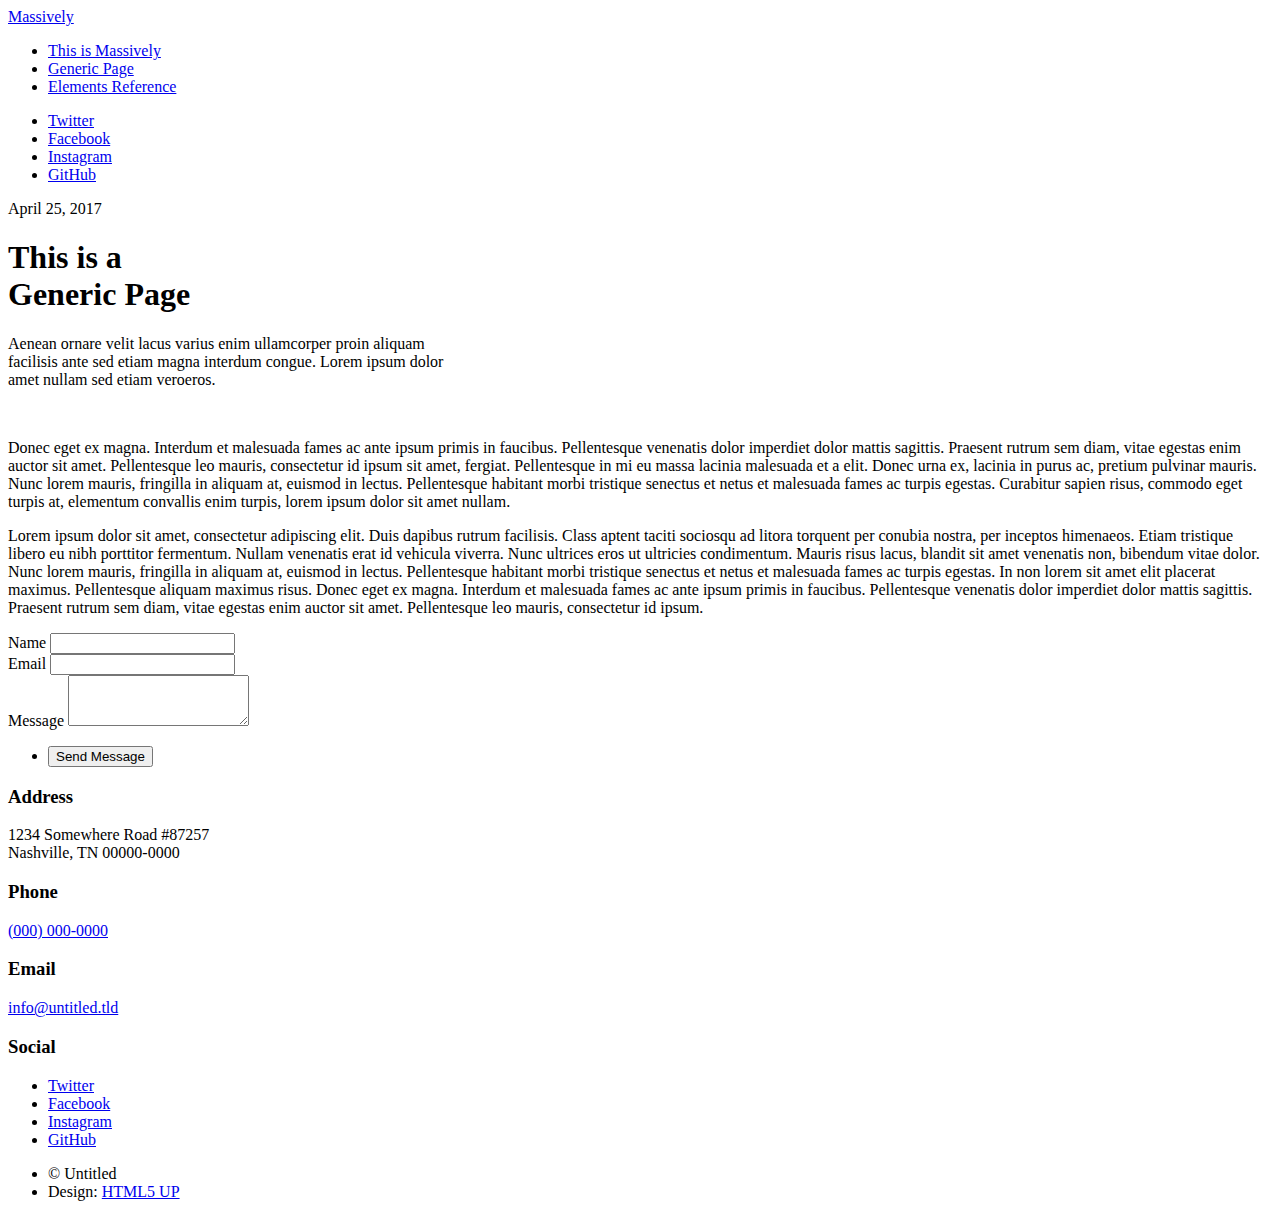
==== generic.html @ 3d337518 "Add files via upload" ====
<!DOCTYPE HTML>
<!--
	Massively by HTML5 UP
	html5up.net | @ajlkn
	Free for personal and commercial use under the CCA 3.0 license (html5up.net/license)
-->
<html>
	<head>
		<title>Generic Page - Massively by HTML5 UP</title>
		<meta charset="utf-8" />
		<meta name="viewport" content="width=device-width, initial-scale=1, user-scalable=no" />
		<link rel="stylesheet" href="assets/css/main.css" />
		<noscript><link rel="stylesheet" href="assets/css/noscript.css" /></noscript>
	</head>
	<body class="is-preload">

		<!-- Wrapper -->
			<div id="wrapper">

				<!-- Header -->
					<header id="header">
						<a href="index.html" class="logo">Massively</a>
					</header>

				<!-- Nav -->
					<nav id="nav">
						<ul class="links">
							<li><a href="index.html">This is Massively</a></li>
							<li class="active"><a href="generic.html">Generic Page</a></li>
							<li><a href="elements.html">Elements Reference</a></li>
						</ul>
						<ul class="icons">
							<li><a href="#" class="icon brands fa-twitter"><span class="label">Twitter</span></a></li>
							<li><a href="#" class="icon brands fa-facebook-f"><span class="label">Facebook</span></a></li>
							<li><a href="#" class="icon brands fa-instagram"><span class="label">Instagram</span></a></li>
							<li><a href="#" class="icon brands fa-github"><span class="label">GitHub</span></a></li>
						</ul>
					</nav>

				<!-- Main -->
					<div id="main">

						<!-- Post -->
							<section class="post">
								<header class="major">
									<span class="date">April 25, 2017</span>
									<h1>This is a<br />
									Generic Page</h1>
									<p>Aenean ornare velit lacus varius enim ullamcorper proin aliquam<br />
									facilisis ante sed etiam magna interdum congue. Lorem ipsum dolor<br />
									amet nullam sed etiam veroeros.</p>
								</header>
								<div class="image main"><img src="images/pic01.jpg" alt="" /></div>
								<p>Donec eget ex magna. Interdum et malesuada fames ac ante ipsum primis in faucibus. Pellentesque venenatis dolor imperdiet dolor mattis sagittis. Praesent rutrum sem diam, vitae egestas enim auctor sit amet. Pellentesque leo mauris, consectetur id ipsum sit amet, fergiat. Pellentesque in mi eu massa lacinia malesuada et a elit. Donec urna ex, lacinia in purus ac, pretium pulvinar mauris. Nunc lorem mauris, fringilla in aliquam at, euismod in lectus. Pellentesque habitant morbi tristique senectus et netus et malesuada fames ac turpis egestas. Curabitur sapien risus, commodo eget turpis at, elementum convallis enim turpis, lorem ipsum dolor sit amet nullam.</p>
								<p>Lorem ipsum dolor sit amet, consectetur adipiscing elit. Duis dapibus rutrum facilisis. Class aptent taciti sociosqu ad litora torquent per conubia nostra, per inceptos himenaeos. Etiam tristique libero eu nibh porttitor fermentum. Nullam venenatis erat id vehicula viverra. Nunc ultrices eros ut ultricies condimentum. Mauris risus lacus, blandit sit amet venenatis non, bibendum vitae dolor. Nunc lorem mauris, fringilla in aliquam at, euismod in lectus. Pellentesque habitant morbi tristique senectus et netus et malesuada fames ac turpis egestas. In non lorem sit amet elit placerat maximus. Pellentesque aliquam maximus risus. Donec eget ex magna. Interdum et malesuada fames ac ante ipsum primis in faucibus. Pellentesque venenatis dolor imperdiet dolor mattis sagittis. Praesent rutrum sem diam, vitae egestas enim auctor sit amet. Pellentesque leo mauris, consectetur id ipsum.</p>
							</section>

					</div>

				<!-- Footer -->
					<footer id="footer">
						<section>
							<form method="post" action="#">
								<div class="fields">
									<div class="field">
										<label for="name">Name</label>
										<input type="text" name="name" id="name" />
									</div>
									<div class="field">
										<label for="email">Email</label>
										<input type="text" name="email" id="email" />
									</div>
									<div class="field">
										<label for="message">Message</label>
										<textarea name="message" id="message" rows="3"></textarea>
									</div>
								</div>
								<ul class="actions">
									<li><input type="submit" value="Send Message" /></li>
								</ul>
							</form>
						</section>
						<section class="split contact">
							<section class="alt">
								<h3>Address</h3>
								<p>1234 Somewhere Road #87257<br />
								Nashville, TN 00000-0000</p>
							</section>
							<section>
								<h3>Phone</h3>
								<p><a href="#">(000) 000-0000</a></p>
							</section>
							<section>
								<h3>Email</h3>
								<p><a href="#">info@untitled.tld</a></p>
							</section>
							<section>
								<h3>Social</h3>
								<ul class="icons alt">
									<li><a href="#" class="icon brands alt fa-twitter"><span class="label">Twitter</span></a></li>
									<li><a href="#" class="icon brands alt fa-facebook-f"><span class="label">Facebook</span></a></li>
									<li><a href="#" class="icon brands alt fa-instagram"><span class="label">Instagram</span></a></li>
									<li><a href="#" class="icon brands alt fa-github"><span class="label">GitHub</span></a></li>
								</ul>
							</section>
						</section>
					</footer>

				<!-- Copyright -->
					<div id="copyright">
						<ul><li>&copy; Untitled</li><li>Design: <a href="https://html5up.net">HTML5 UP</a></li></ul>
					</div>

			</div>

		<!-- Scripts -->
			<script src="assets/js/jquery.min.js"></script>
			<script src="assets/js/jquery.scrollex.min.js"></script>
			<script src="assets/js/jquery.scrolly.min.js"></script>
			<script src="assets/js/browser.min.js"></script>
			<script src="assets/js/breakpoints.min.js"></script>
			<script src="assets/js/util.js"></script>
			<script src="assets/js/main.js"></script>

	</body>
</html>
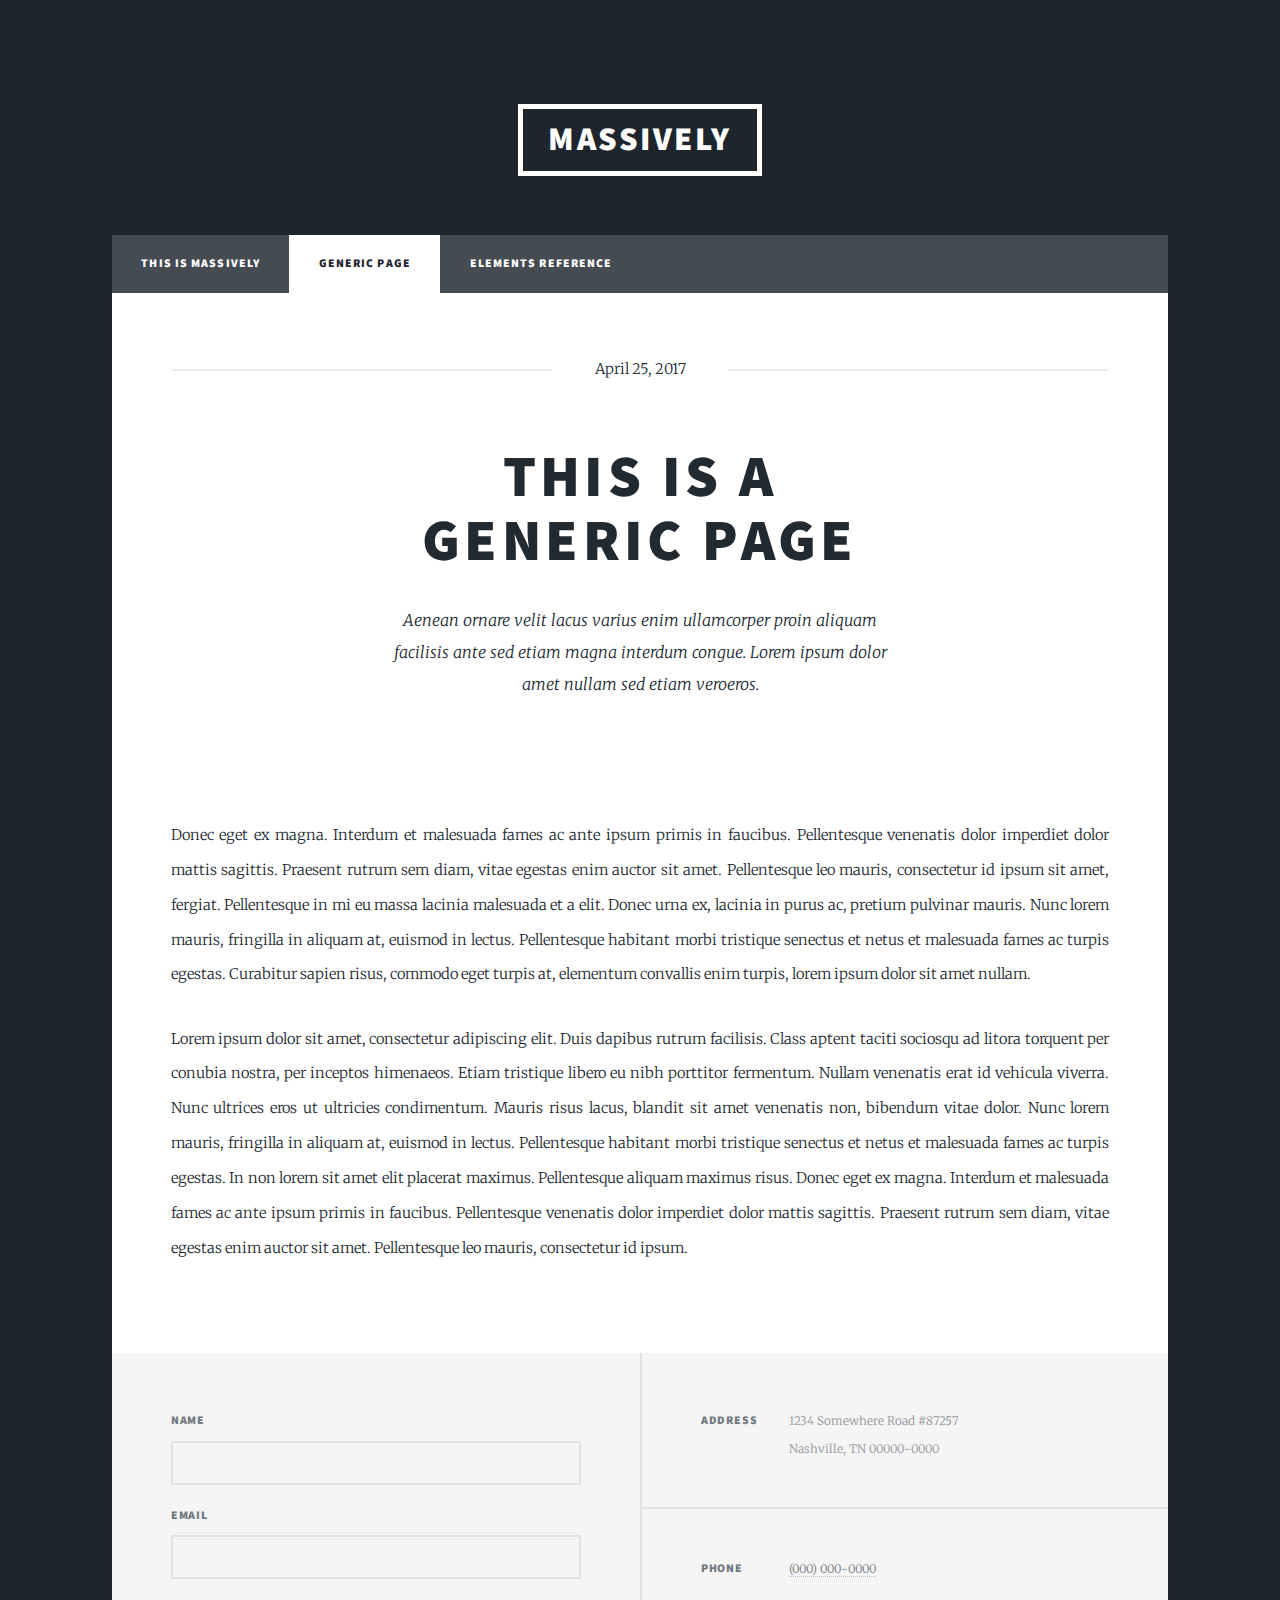
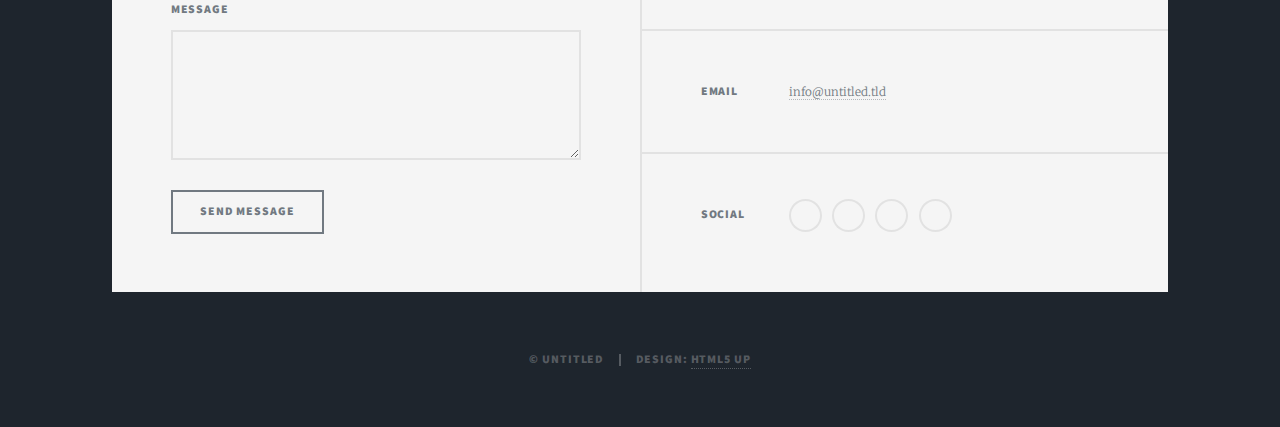
==== commit 77b2427b: "Update generic.html" ====
--- a/generic.html
+++ b/generic.html
@@ -9,8 +9,8 @@
 		<title>Generic Page - Massively by HTML5 UP</title>
 		<meta charset="utf-8" />
 		<meta name="viewport" content="width=device-width, initial-scale=1, user-scalable=no" />
-		<link rel="stylesheet" href="assets/css/main.css" />
-		<noscript><link rel="stylesheet" href="assets/css/noscript.css" /></noscript>
+		<link rel="stylesheet" href="/main.css" />
+		<noscript><link rel="stylesheet" href="/noscript.css" /></noscript>
 	</head>
 	<body class="is-preload">
 
@@ -19,15 +19,15 @@
 
 				<!-- Header -->
 					<header id="header">
-						<a href="index.html" class="logo">Massively</a>
+						<a href="/index.html" class="logo">Massively</a>
 					</header>
 
 				<!-- Nav -->
 					<nav id="nav">
 						<ul class="links">
-							<li><a href="index.html">This is Massively</a></li>
-							<li class="active"><a href="generic.html">Generic Page</a></li>
-							<li><a href="elements.html">Elements Reference</a></li>
+							<li><a href="/index.html">This is Massively</a></li>
+							<li class="active"><a href="/generic.html">Generic Page</a></li>
+							<li><a href="/elements.html">Elements Reference</a></li>
 						</ul>
 						<ul class="icons">
 							<li><a href="#" class="icon brands fa-twitter"><span class="label">Twitter</span></a></li>
@@ -123,4 +123,4 @@
 			<script src="assets/js/main.js"></script>
 
 	</body>
-</html>+</html>
--- a/main.css
+++ b/main.css
@@ -0,0 +1,4689 @@
+@import url(fontawesome-all.min.css);
+@import url("https://fonts.googleapis.com/css?family=Merriweather:300,700,300italic,700italic|Source+Sans+Pro:900");
+
+/*
+	Massively by HTML5 UP
+	html5up.net | @ajlkn
+	Free for personal and commercial use under the CCA 3.0 license (html5up.net/license)
+*/
+
+html, body, div, span, applet, object,
+iframe, h1, h2, h3, h4, h5, h6, p, blockquote,
+pre, a, abbr, acronym, address, big, cite,
+code, del, dfn, em, img, ins, kbd, q, s, samp,
+small, strike, strong, sub, sup, tt, var, b,
+u, i, center, dl, dt, dd, ol, ul, li, fieldset,
+form, label, legend, table, caption, tbody,
+tfoot, thead, tr, th, td, article, aside,
+canvas, details, embed, figure, figcaption,
+footer, header, hgroup, menu, nav, output, ruby,
+section, summary, time, mark, audio, video {
+	margin: 0;
+	padding: 0;
+	border: 0;
+	font-size: 100%;
+	font: inherit;
+	vertical-align: baseline;}
+
+article, aside, details, figcaption, figure,
+footer, header, hgroup, menu, nav, section {
+	display: block;}
+
+body {
+	line-height: 1;
+}
+
+ol, ul {
+	list-style: none;
+}
+
+blockquote, q {
+	quotes: none;
+}
+
+	blockquote:before, blockquote:after, q:before, q:after {
+		content: '';
+		content: none;
+	}
+
+table {
+	border-collapse: collapse;
+	border-spacing: 0;
+}
+
+body {
+	-webkit-text-size-adjust: none;
+}
+
+mark {
+	background-color: transparent;
+	color: inherit;
+}
+
+input::-moz-focus-inner {
+	border: 0;
+	padding: 0;
+}
+
+input, select, textarea {
+	-moz-appearance: none;
+	-webkit-appearance: none;
+	-ms-appearance: none;
+	appearance: none;
+}
+
+/* Basic */
+
+	@-ms-viewport {
+		width: device-width;
+	}
+
+	body {
+		-ms-overflow-style: scrollbar;
+	}
+
+	@media screen and (max-width: 480px) {
+
+		html, body {
+			min-width: 320px;
+		}
+
+	}
+
+	html {
+		box-sizing: border-box;
+	}
+
+	*, *:before, *:after {
+		box-sizing: inherit;
+	}
+
+	body {
+		background-color: #1e252d;
+	}
+
+		body.is-preload *, body.is-preload *:before, body.is-preload *:after {
+			-moz-animation: none !important;
+			-webkit-animation: none !important;
+			-ms-animation: none !important;
+			animation: none !important;
+			-moz-transition: none !important;
+			-webkit-transition: none !important;
+			-ms-transition: none !important;
+			transition: none !important;
+		}
+
+/* Type */
+
+	html {
+		font-size: 16pt;
+	}
+
+		@media screen and (max-width: 1680px) {
+
+			html {
+				font-size: 12pt;
+			}
+
+		}
+
+		@media screen and (max-width: 1280px) {
+
+			html {
+				font-size: 11pt;
+			}
+
+		}
+
+		@media screen and (max-width: 360px) {
+
+			html {
+				font-size: 10pt;
+			}
+
+		}
+
+	body {
+		color: #212931;
+	}
+
+	body, input, select, textarea {
+		font-family: "Merriweather", Georgia, serif;
+		font-weight: 300;
+		font-size: 1rem;
+		line-height: 2.375;
+	}
+
+	a {
+		-moz-transition: color 0.2s ease-in-out, background-color 0.2s ease-in-out, border-color 0.2s ease-in-out, box-shadow 0.2s ease-in-out;
+		-webkit-transition: color 0.2s ease-in-out, background-color 0.2s ease-in-out, border-color 0.2s ease-in-out, box-shadow 0.2s ease-in-out;
+		-ms-transition: color 0.2s ease-in-out, background-color 0.2s ease-in-out, border-color 0.2s ease-in-out, box-shadow 0.2s ease-in-out;
+		transition: color 0.2s ease-in-out, background-color 0.2s ease-in-out, border-color 0.2s ease-in-out, box-shadow 0.2s ease-in-out;
+		border-bottom: dotted 1px;
+		text-decoration: none;
+	}
+
+		a:hover {
+			border-bottom-color: transparent;
+		}
+
+	strong, b {
+		font-weight: 600;
+	}
+
+	em, i {
+		font-style: italic;
+	}
+
+	p {
+		text-align: justify;
+		margin: 0 0 2rem 0;
+	}
+
+	h1, h2, h3, h4, h5, h6 {
+		font-family: "Source Sans Pro", Helvetica, sans-serif;
+		font-weight: 900;
+		line-height: 1.5;
+		letter-spacing: 0.075em;
+		text-transform: uppercase;
+		margin: 0 0 1rem 0;
+	}
+
+		h1 a, h2 a, h3 a, h4 a, h5 a, h6 a {
+			border-bottom: 0;
+			color: inherit;
+			text-decoration: none;
+		}
+
+	h1 {
+		font-size: 4rem;
+		line-height: 1.1;
+		margin: 0 0 2rem 0;
+	}
+
+	h2 {
+		font-size: 1.75rem;
+		line-height: 1.3;
+		margin: 0 0 1.5rem 0;
+	}
+
+	h3 {
+		font-size: 1.25rem;
+		margin: 0 0 1.5rem 0;
+	}
+
+	h4 {
+		font-size: 1rem;
+	}
+
+	h5 {
+		font-size: 0.9rem;
+	}
+
+	h6 {
+		font-size: 0.8rem;
+	}
+
+	sub {
+		font-size: 0.8rem;
+		position: relative;
+		top: 0.5rem;
+	}
+
+	sup {
+		font-size: 0.8rem;
+		position: relative;
+		top: -0.5rem;
+	}
+
+	blockquote {
+		border-left: solid 4px;
+		font-style: italic;
+		margin: 0 0 2rem 0;
+		padding: 0.5rem 0 0.5rem 2rem;
+	}
+
+	code {
+		border: solid 2px;
+		font-family: "Courier New", monospace;
+		font-size: 0.9rem;
+		margin: 0 0.25rem;
+		padding: 0.25rem 0.65rem;
+	}
+
+	pre {
+		-webkit-overflow-scrolling: touch;
+		font-family: "Courier New", monospace;
+		font-size: 0.9rem;
+		margin: 0 0 2rem 0;
+	}
+
+		pre code {
+			display: block;
+			line-height: 1.75;
+			padding: 1rem 1.5rem;
+			overflow-x: auto;
+		}
+
+	hr {
+		border: 0;
+		border-bottom: solid 2px;
+		margin: 3rem 0;
+	}
+
+		hr.major {
+			margin: 5rem 0;
+		}
+
+	.align-left {
+		text-align: left;
+	}
+
+	.align-center {
+		text-align: center;
+	}
+
+	.align-right {
+		text-align: right;
+	}
+
+	input, select, textarea {
+		color: #212931;
+	}
+
+	a {
+		color: #212931;
+		border-bottom-color: rgba(33, 41, 49, 0.5);
+	}
+
+		a:hover {
+			border-bottom-color: transparent;
+			color: #18bfef !important;
+		}
+
+	strong, b {
+		color: #212931;
+	}
+
+	h1, h2, h3, h4, h5, h6 {
+		color: #212931;
+	}
+
+	blockquote {
+		border-left-color: #eeeeee;
+	}
+
+	code {
+		background: rgba(220, 220, 220, 0.25);
+		border-color: #eeeeee;
+	}
+
+	hr {
+		border-bottom-color: #eeeeee;
+	}
+
+/* Row */
+
+	.row {
+		display: flex;
+		flex-wrap: wrap;
+		box-sizing: border-box;
+		align-items: stretch;
+	}
+
+		.row > * {
+			box-sizing: border-box;
+		}
+
+		.row.gtr-uniform > * > :last-child {
+			margin-bottom: 0;
+		}
+
+		.row.aln-left {
+			justify-content: flex-start;
+		}
+
+		.row.aln-center {
+			justify-content: center;
+		}
+
+		.row.aln-right {
+			justify-content: flex-end;
+		}
+
+		.row.aln-top {
+			align-items: flex-start;
+		}
+
+		.row.aln-middle {
+			align-items: center;
+		}
+
+		.row.aln-bottom {
+			align-items: flex-end;
+		}
+
+		.row > .imp {
+			order: -1;
+		}
+
+		.row > .col-1 {
+			width: 8.33333%;
+		}
+
+		.row > .off-1 {
+			margin-left: 8.33333%;
+		}
+
+		.row > .col-2 {
+			width: 16.66667%;
+		}
+
+		.row > .off-2 {
+			margin-left: 16.66667%;
+		}
+
+		.row > .col-3 {
+			width: 25%;
+		}
+
+		.row > .off-3 {
+			margin-left: 25%;
+		}
+
+		.row > .col-4 {
+			width: 33.33333%;
+		}
+
+		.row > .off-4 {
+			margin-left: 33.33333%;
+		}
+
+		.row > .col-5 {
+			width: 41.66667%;
+		}
+
+		.row > .off-5 {
+			margin-left: 41.66667%;
+		}
+
+		.row > .col-6 {
+			width: 50%;
+		}
+
+		.row > .off-6 {
+			margin-left: 50%;
+		}
+
+		.row > .col-7 {
+			width: 58.33333%;
+		}
+
+		.row > .off-7 {
+			margin-left: 58.33333%;
+		}
+
+		.row > .col-8 {
+			width: 66.66667%;
+		}
+
+		.row > .off-8 {
+			margin-left: 66.66667%;
+		}
+
+		.row > .col-9 {
+			width: 75%;
+		}
+
+		.row > .off-9 {
+			margin-left: 75%;
+		}
+
+		.row > .col-10 {
+			width: 83.33333%;
+		}
+
+		.row > .off-10 {
+			margin-left: 83.33333%;
+		}
+
+		.row > .col-11 {
+			width: 91.66667%;
+		}
+
+		.row > .off-11 {
+			margin-left: 91.66667%;
+		}
+
+		.row > .col-12 {
+			width: 100%;
+		}
+
+		.row > .off-12 {
+			margin-left: 100%;
+		}
+
+		.row.gtr-0 {
+			margin-top: 0;
+			margin-left: 0rem;
+		}
+
+			.row.gtr-0 > * {
+				padding: 0 0 0 0rem;
+			}
+
+			.row.gtr-0.gtr-uniform {
+				margin-top: 0rem;
+			}
+
+				.row.gtr-0.gtr-uniform > * {
+					padding-top: 0rem;
+				}
+
+		.row.gtr-25 {
+			margin-top: 0;
+			margin-left: -0.375rem;
+		}
+
+			.row.gtr-25 > * {
+				padding: 0 0 0 0.375rem;
+			}
+
+			.row.gtr-25.gtr-uniform {
+				margin-top: -0.375rem;
+			}
+
+				.row.gtr-25.gtr-uniform > * {
+					padding-top: 0.375rem;
+				}
+
+		.row.gtr-50 {
+			margin-top: 0;
+			margin-left: -0.75rem;
+		}
+
+			.row.gtr-50 > * {
+				padding: 0 0 0 0.75rem;
+			}
+
+			.row.gtr-50.gtr-uniform {
+				margin-top: -0.75rem;
+			}
+
+				.row.gtr-50.gtr-uniform > * {
+					padding-top: 0.75rem;
+				}
+
+		.row {
+			margin-top: 0;
+			margin-left: -1.5rem;
+		}
+
+			.row > * {
+				padding: 0 0 0 1.5rem;
+			}
+
+			.row.gtr-uniform {
+				margin-top: -1.5rem;
+			}
+
+				.row.gtr-uniform > * {
+					padding-top: 1.5rem;
+				}
+
+		.row.gtr-150 {
+			margin-top: 0;
+			margin-left: -2.25rem;
+		}
+
+			.row.gtr-150 > * {
+				padding: 0 0 0 2.25rem;
+			}
+
+			.row.gtr-150.gtr-uniform {
+				margin-top: -2.25rem;
+			}
+
+				.row.gtr-150.gtr-uniform > * {
+					padding-top: 2.25rem;
+				}
+
+		.row.gtr-200 {
+			margin-top: 0;
+			margin-left: -3rem;
+		}
+
+			.row.gtr-200 > * {
+				padding: 0 0 0 3rem;
+			}
+
+			.row.gtr-200.gtr-uniform {
+				margin-top: -3rem;
+			}
+
+				.row.gtr-200.gtr-uniform > * {
+					padding-top: 3rem;
+				}
+
+		@media screen and (max-width: 1680px) {
+
+			.row {
+				display: flex;
+				flex-wrap: wrap;
+				box-sizing: border-box;
+				align-items: stretch;
+			}
+
+				.row > * {
+					box-sizing: border-box;
+				}
+
+				.row.gtr-uniform > * > :last-child {
+					margin-bottom: 0;
+				}
+
+				.row.aln-left {
+					justify-content: flex-start;
+				}
+
+				.row.aln-center {
+					justify-content: center;
+				}
+
+				.row.aln-right {
+					justify-content: flex-end;
+				}
+
+				.row.aln-top {
+					align-items: flex-start;
+				}
+
+				.row.aln-middle {
+					align-items: center;
+				}
+
+				.row.aln-bottom {
+					align-items: flex-end;
+				}
+
+				.row > .imp-xlarge {
+					order: -1;
+				}
+
+				.row > .col-1-xlarge {
+					width: 8.33333%;
+				}
+
+				.row > .off-1-xlarge {
+					margin-left: 8.33333%;
+				}
+
+				.row > .col-2-xlarge {
+					width: 16.66667%;
+				}
+
+				.row > .off-2-xlarge {
+					margin-left: 16.66667%;
+				}
+
+				.row > .col-3-xlarge {
+					width: 25%;
+				}
+
+				.row > .off-3-xlarge {
+					margin-left: 25%;
+				}
+
+				.row > .col-4-xlarge {
+					width: 33.33333%;
+				}
+
+				.row > .off-4-xlarge {
+					margin-left: 33.33333%;
+				}
+
+				.row > .col-5-xlarge {
+					width: 41.66667%;
+				}
+
+				.row > .off-5-xlarge {
+					margin-left: 41.66667%;
+				}
+
+				.row > .col-6-xlarge {
+					width: 50%;
+				}
+
+				.row > .off-6-xlarge {
+					margin-left: 50%;
+				}
+
+				.row > .col-7-xlarge {
+					width: 58.33333%;
+				}
+
+				.row > .off-7-xlarge {
+					margin-left: 58.33333%;
+				}
+
+				.row > .col-8-xlarge {
+					width: 66.66667%;
+				}
+
+				.row > .off-8-xlarge {
+					margin-left: 66.66667%;
+				}
+
+				.row > .col-9-xlarge {
+					width: 75%;
+				}
+
+				.row > .off-9-xlarge {
+					margin-left: 75%;
+				}
+
+				.row > .col-10-xlarge {
+					width: 83.33333%;
+				}
+
+				.row > .off-10-xlarge {
+					margin-left: 83.33333%;
+				}
+
+				.row > .col-11-xlarge {
+					width: 91.66667%;
+				}
+
+				.row > .off-11-xlarge {
+					margin-left: 91.66667%;
+				}
+
+				.row > .col-12-xlarge {
+					width: 100%;
+				}
+
+				.row > .off-12-xlarge {
+					margin-left: 100%;
+				}
+
+				.row.gtr-0 {
+					margin-top: 0;
+					margin-left: 0rem;
+				}
+
+					.row.gtr-0 > * {
+						padding: 0 0 0 0rem;
+					}
+
+					.row.gtr-0.gtr-uniform {
+						margin-top: 0rem;
+					}
+
+						.row.gtr-0.gtr-uniform > * {
+							padding-top: 0rem;
+						}
+
+				.row.gtr-25 {
+					margin-top: 0;
+					margin-left: -0.375rem;
+				}
+
+					.row.gtr-25 > * {
+						padding: 0 0 0 0.375rem;
+					}
+
+					.row.gtr-25.gtr-uniform {
+						margin-top: -0.375rem;
+					}
+
+						.row.gtr-25.gtr-uniform > * {
+							padding-top: 0.375rem;
+						}
+
+				.row.gtr-50 {
+					margin-top: 0;
+					margin-left: -0.75rem;
+				}
+
+					.row.gtr-50 > * {
+						padding: 0 0 0 0.75rem;
+					}
+
+					.row.gtr-50.gtr-uniform {
+						margin-top: -0.75rem;
+					}
+
+						.row.gtr-50.gtr-uniform > * {
+							padding-top: 0.75rem;
+						}
+
+				.row {
+					margin-top: 0;
+					margin-left: -1.5rem;
+				}
+
+					.row > * {
+						padding: 0 0 0 1.5rem;
+					}
+
+					.row.gtr-uniform {
+						margin-top: -1.5rem;
+					}
+
+						.row.gtr-uniform > * {
+							padding-top: 1.5rem;
+						}
+
+				.row.gtr-150 {
+					margin-top: 0;
+					margin-left: -2.25rem;
+				}
+
+					.row.gtr-150 > * {
+						padding: 0 0 0 2.25rem;
+					}
+
+					.row.gtr-150.gtr-uniform {
+						margin-top: -2.25rem;
+					}
+
+						.row.gtr-150.gtr-uniform > * {
+							padding-top: 2.25rem;
+						}
+
+				.row.gtr-200 {
+					margin-top: 0;
+					margin-left: -3rem;
+				}
+
+					.row.gtr-200 > * {
+						padding: 0 0 0 3rem;
+					}
+
+					.row.gtr-200.gtr-uniform {
+						margin-top: -3rem;
+					}
+
+						.row.gtr-200.gtr-uniform > * {
+							padding-top: 3rem;
+						}
+
+		}
+
+		@media screen and (max-width: 1280px) {
+
+			.row {
+				display: flex;
+				flex-wrap: wrap;
+				box-sizing: border-box;
+				align-items: stretch;
+			}
+
+				.row > * {
+					box-sizing: border-box;
+				}
+
+				.row.gtr-uniform > * > :last-child {
+					margin-bottom: 0;
+				}
+
+				.row.aln-left {
+					justify-content: flex-start;
+				}
+
+				.row.aln-center {
+					justify-content: center;
+				}
+
+				.row.aln-right {
+					justify-content: flex-end;
+				}
+
+				.row.aln-top {
+					align-items: flex-start;
+				}
+
+				.row.aln-middle {
+					align-items: center;
+				}
+
+				.row.aln-bottom {
+					align-items: flex-end;
+				}
+
+				.row > .imp-large {
+					order: -1;
+				}
+
+				.row > .col-1-large {
+					width: 8.33333%;
+				}
+
+				.row > .off-1-large {
+					margin-left: 8.33333%;
+				}
+
+				.row > .col-2-large {
+					width: 16.66667%;
+				}
+
+				.row > .off-2-large {
+					margin-left: 16.66667%;
+				}
+
+				.row > .col-3-large {
+					width: 25%;
+				}
+
+				.row > .off-3-large {
+					margin-left: 25%;
+				}
+
+				.row > .col-4-large {
+					width: 33.33333%;
+				}
+
+				.row > .off-4-large {
+					margin-left: 33.33333%;
+				}
+
+				.row > .col-5-large {
+					width: 41.66667%;
+				}
+
+				.row > .off-5-large {
+					margin-left: 41.66667%;
+				}
+
+				.row > .col-6-large {
+					width: 50%;
+				}
+
+				.row > .off-6-large {
+					margin-left: 50%;
+				}
+
+				.row > .col-7-large {
+					width: 58.33333%;
+				}
+
+				.row > .off-7-large {
+					margin-left: 58.33333%;
+				}
+
+				.row > .col-8-large {
+					width: 66.66667%;
+				}
+
+				.row > .off-8-large {
+					margin-left: 66.66667%;
+				}
+
+				.row > .col-9-large {
+					width: 75%;
+				}
+
+				.row > .off-9-large {
+					margin-left: 75%;
+				}
+
+				.row > .col-10-large {
+					width: 83.33333%;
+				}
+
+				.row > .off-10-large {
+					margin-left: 83.33333%;
+				}
+
+				.row > .col-11-large {
+					width: 91.66667%;
+				}
+
+				.row > .off-11-large {
+					margin-left: 91.66667%;
+				}
+
+				.row > .col-12-large {
+					width: 100%;
+				}
+
+				.row > .off-12-large {
+					margin-left: 100%;
+				}
+
+				.row.gtr-0 {
+					margin-top: 0;
+					margin-left: 0rem;
+				}
+
+					.row.gtr-0 > * {
+						padding: 0 0 0 0rem;
+					}
+
+					.row.gtr-0.gtr-uniform {
+						margin-top: 0rem;
+					}
+
+						.row.gtr-0.gtr-uniform > * {
+							padding-top: 0rem;
+						}
+
+				.row.gtr-25 {
+					margin-top: 0;
+					margin-left: -0.375rem;
+				}
+
+					.row.gtr-25 > * {
+						padding: 0 0 0 0.375rem;
+					}
+
+					.row.gtr-25.gtr-uniform {
+						margin-top: -0.375rem;
+					}
+
+						.row.gtr-25.gtr-uniform > * {
+							padding-top: 0.375rem;
+						}
+
+				.row.gtr-50 {
+					margin-top: 0;
+					margin-left: -0.75rem;
+				}
+
+					.row.gtr-50 > * {
+						padding: 0 0 0 0.75rem;
+					}
+
+					.row.gtr-50.gtr-uniform {
+						margin-top: -0.75rem;
+					}
+
+						.row.gtr-50.gtr-uniform > * {
+							padding-top: 0.75rem;
+						}
+
+				.row {
+					margin-top: 0;
+					margin-left: -1.5rem;
+				}
+
+					.row > * {
+						padding: 0 0 0 1.5rem;
+					}
+
+					.row.gtr-uniform {
+						margin-top: -1.5rem;
+					}
+
+						.row.gtr-uniform > * {
+							padding-top: 1.5rem;
+						}
+
+				.row.gtr-150 {
+					margin-top: 0;
+					margin-left: -2.25rem;
+				}
+
+					.row.gtr-150 > * {
+						padding: 0 0 0 2.25rem;
+					}
+
+					.row.gtr-150.gtr-uniform {
+						margin-top: -2.25rem;
+					}
+
+						.row.gtr-150.gtr-uniform > * {
+							padding-top: 2.25rem;
+						}
+
+				.row.gtr-200 {
+					margin-top: 0;
+					margin-left: -3rem;
+				}
+
+					.row.gtr-200 > * {
+						padding: 0 0 0 3rem;
+					}
+
+					.row.gtr-200.gtr-uniform {
+						margin-top: -3rem;
+					}
+
+						.row.gtr-200.gtr-uniform > * {
+							padding-top: 3rem;
+						}
+
+		}
+
+		@media screen and (max-width: 980px) {
+
+			.row {
+				display: flex;
+				flex-wrap: wrap;
+				box-sizing: border-box;
+				align-items: stretch;
+			}
+
+				.row > * {
+					box-sizing: border-box;
+				}
+
+				.row.gtr-uniform > * > :last-child {
+					margin-bottom: 0;
+				}
+
+				.row.aln-left {
+					justify-content: flex-start;
+				}
+
+				.row.aln-center {
+					justify-content: center;
+				}
+
+				.row.aln-right {
+					justify-content: flex-end;
+				}
+
+				.row.aln-top {
+					align-items: flex-start;
+				}
+
+				.row.aln-middle {
+					align-items: center;
+				}
+
+				.row.aln-bottom {
+					align-items: flex-end;
+				}
+
+				.row > .imp-medium {
+					order: -1;
+				}
+
+				.row > .col-1-medium {
+					width: 8.33333%;
+				}
+
+				.row > .off-1-medium {
+					margin-left: 8.33333%;
+				}
+
+				.row > .col-2-medium {
+					width: 16.66667%;
+				}
+
+				.row > .off-2-medium {
+					margin-left: 16.66667%;
+				}
+
+				.row > .col-3-medium {
+					width: 25%;
+				}
+
+				.row > .off-3-medium {
+					margin-left: 25%;
+				}
+
+				.row > .col-4-medium {
+					width: 33.33333%;
+				}
+
+				.row > .off-4-medium {
+					margin-left: 33.33333%;
+				}
+
+				.row > .col-5-medium {
+					width: 41.66667%;
+				}
+
+				.row > .off-5-medium {
+					margin-left: 41.66667%;
+				}
+
+				.row > .col-6-medium {
+					width: 50%;
+				}
+
+				.row > .off-6-medium {
+					margin-left: 50%;
+				}
+
+				.row > .col-7-medium {
+					width: 58.33333%;
+				}
+
+				.row > .off-7-medium {
+					margin-left: 58.33333%;
+				}
+
+				.row > .col-8-medium {
+					width: 66.66667%;
+				}
+
+				.row > .off-8-medium {
+					margin-left: 66.66667%;
+				}
+
+				.row > .col-9-medium {
+					width: 75%;
+				}
+
+				.row > .off-9-medium {
+					margin-left: 75%;
+				}
+
+				.row > .col-10-medium {
+					width: 83.33333%;
+				}
+
+				.row > .off-10-medium {
+					margin-left: 83.33333%;
+				}
+
+				.row > .col-11-medium {
+					width: 91.66667%;
+				}
+
+				.row > .off-11-medium {
+					margin-left: 91.66667%;
+				}
+
+				.row > .col-12-medium {
+					width: 100%;
+				}
+
+				.row > .off-12-medium {
+					margin-left: 100%;
+				}
+
+				.row.gtr-0 {
+					margin-top: 0;
+					margin-left: 0rem;
+				}
+
+					.row.gtr-0 > * {
+						padding: 0 0 0 0rem;
+					}
+
+					.row.gtr-0.gtr-uniform {
+						margin-top: 0rem;
+					}
+
+						.row.gtr-0.gtr-uniform > * {
+							padding-top: 0rem;
+						}
+
+				.row.gtr-25 {
+					margin-top: 0;
+					margin-left: -0.375rem;
+				}
+
+					.row.gtr-25 > * {
+						padding: 0 0 0 0.375rem;
+					}
+
+					.row.gtr-25.gtr-uniform {
+						margin-top: -0.375rem;
+					}
+
+						.row.gtr-25.gtr-uniform > * {
+							padding-top: 0.375rem;
+						}
+
+				.row.gtr-50 {
+					margin-top: 0;
+					margin-left: -0.75rem;
+				}
+
+					.row.gtr-50 > * {
+						padding: 0 0 0 0.75rem;
+					}
+
+					.row.gtr-50.gtr-uniform {
+						margin-top: -0.75rem;
+					}
+
+						.row.gtr-50.gtr-uniform > * {
+							padding-top: 0.75rem;
+						}
+
+				.row {
+					margin-top: 0;
+					margin-left: -1.5rem;
+				}
+
+					.row > * {
+						padding: 0 0 0 1.5rem;
+					}
+
+					.row.gtr-uniform {
+						margin-top: -1.5rem;
+					}
+
+						.row.gtr-uniform > * {
+							padding-top: 1.5rem;
+						}
+
+				.row.gtr-150 {
+					margin-top: 0;
+					margin-left: -2.25rem;
+				}
+
+					.row.gtr-150 > * {
+						padding: 0 0 0 2.25rem;
+					}
+
+					.row.gtr-150.gtr-uniform {
+						margin-top: -2.25rem;
+					}
+
+						.row.gtr-150.gtr-uniform > * {
+							padding-top: 2.25rem;
+						}
+
+				.row.gtr-200 {
+					margin-top: 0;
+					margin-left: -3rem;
+				}
+
+					.row.gtr-200 > * {
+						padding: 0 0 0 3rem;
+					}
+
+					.row.gtr-200.gtr-uniform {
+						margin-top: -3rem;
+					}
+
+						.row.gtr-200.gtr-uniform > * {
+							padding-top: 3rem;
+						}
+
+		}
+
+		@media screen and (max-width: 736px) {
+
+			.row {
+				display: flex;
+				flex-wrap: wrap;
+				box-sizing: border-box;
+				align-items: stretch;
+			}
+
+				.row > * {
+					box-sizing: border-box;
+				}
+
+				.row.gtr-uniform > * > :last-child {
+					margin-bottom: 0;
+				}
+
+				.row.aln-left {
+					justify-content: flex-start;
+				}
+
+				.row.aln-center {
+					justify-content: center;
+				}
+
+				.row.aln-right {
+					justify-content: flex-end;
+				}
+
+				.row.aln-top {
+					align-items: flex-start;
+				}
+
+				.row.aln-middle {
+					align-items: center;
+				}
+
+				.row.aln-bottom {
+					align-items: flex-end;
+				}
+
+				.row > .imp-small {
+					order: -1;
+				}
+
+				.row > .col-1-small {
+					width: 8.33333%;
+				}
+
+				.row > .off-1-small {
+					margin-left: 8.33333%;
+				}
+
+				.row > .col-2-small {
+					width: 16.66667%;
+				}
+
+				.row > .off-2-small {
+					margin-left: 16.66667%;
+				}
+
+				.row > .col-3-small {
+					width: 25%;
+				}
+
+				.row > .off-3-small {
+					margin-left: 25%;
+				}
+
+				.row > .col-4-small {
+					width: 33.33333%;
+				}
+
+				.row > .off-4-small {
+					margin-left: 33.33333%;
+				}
+
+				.row > .col-5-small {
+					width: 41.66667%;
+				}
+
+				.row > .off-5-small {
+					margin-left: 41.66667%;
+				}
+
+				.row > .col-6-small {
+					width: 50%;
+				}
+
+				.row > .off-6-small {
+					margin-left: 50%;
+				}
+
+				.row > .col-7-small {
+					width: 58.33333%;
+				}
+
+				.row > .off-7-small {
+					margin-left: 58.33333%;
+				}
+
+				.row > .col-8-small {
+					width: 66.66667%;
+				}
+
+				.row > .off-8-small {
+					margin-left: 66.66667%;
+				}
+
+				.row > .col-9-small {
+					width: 75%;
+				}
+
+				.row > .off-9-small {
+					margin-left: 75%;
+				}
+
+				.row > .col-10-small {
+					width: 83.33333%;
+				}
+
+				.row > .off-10-small {
+					margin-left: 83.33333%;
+				}
+
+				.row > .col-11-small {
+					width: 91.66667%;
+				}
+
+				.row > .off-11-small {
+					margin-left: 91.66667%;
+				}
+
+				.row > .col-12-small {
+					width: 100%;
+				}
+
+				.row > .off-12-small {
+					margin-left: 100%;
+				}
+
+				.row.gtr-0 {
+					margin-top: 0;
+					margin-left: 0rem;
+				}
+
+					.row.gtr-0 > * {
+						padding: 0 0 0 0rem;
+					}
+
+					.row.gtr-0.gtr-uniform {
+						margin-top: 0rem;
+					}
+
+						.row.gtr-0.gtr-uniform > * {
+							padding-top: 0rem;
+						}
+
+				.row.gtr-25 {
+					margin-top: 0;
+					margin-left: -0.375rem;
+				}
+
+					.row.gtr-25 > * {
+						padding: 0 0 0 0.375rem;
+					}
+
+					.row.gtr-25.gtr-uniform {
+						margin-top: -0.375rem;
+					}
+
+						.row.gtr-25.gtr-uniform > * {
+							padding-top: 0.375rem;
+						}
+
+				.row.gtr-50 {
+					margin-top: 0;
+					margin-left: -0.75rem;
+				}
+
+					.row.gtr-50 > * {
+						padding: 0 0 0 0.75rem;
+					}
+
+					.row.gtr-50.gtr-uniform {
+						margin-top: -0.75rem;
+					}
+
+						.row.gtr-50.gtr-uniform > * {
+							padding-top: 0.75rem;
+						}
+
+				.row {
+					margin-top: 0;
+					margin-left: -1.5rem;
+				}
+
+					.row > * {
+						padding: 0 0 0 1.5rem;
+					}
+
+					.row.gtr-uniform {
+						margin-top: -1.5rem;
+					}
+
+						.row.gtr-uniform > * {
+							padding-top: 1.5rem;
+						}
+
+				.row.gtr-150 {
+					margin-top: 0;
+					margin-left: -2.25rem;
+				}
+
+					.row.gtr-150 > * {
+						padding: 0 0 0 2.25rem;
+					}
+
+					.row.gtr-150.gtr-uniform {
+						margin-top: -2.25rem;
+					}
+
+						.row.gtr-150.gtr-uniform > * {
+							padding-top: 2.25rem;
+						}
+
+				.row.gtr-200 {
+					margin-top: 0;
+					margin-left: -3rem;
+				}
+
+					.row.gtr-200 > * {
+						padding: 0 0 0 3rem;
+					}
+
+					.row.gtr-200.gtr-uniform {
+						margin-top: -3rem;
+					}
+
+						.row.gtr-200.gtr-uniform > * {
+							padding-top: 3rem;
+						}
+
+		}
+
+		@media screen and (max-width: 480px) {
+
+			.row {
+				display: flex;
+				flex-wrap: wrap;
+				box-sizing: border-box;
+				align-items: stretch;
+			}
+
+				.row > * {
+					box-sizing: border-box;
+				}
+
+				.row.gtr-uniform > * > :last-child {
+					margin-bottom: 0;
+				}
+
+				.row.aln-left {
+					justify-content: flex-start;
+				}
+
+				.row.aln-center {
+					justify-content: center;
+				}
+
+				.row.aln-right {
+					justify-content: flex-end;
+				}
+
+				.row.aln-top {
+					align-items: flex-start;
+				}
+
+				.row.aln-middle {
+					align-items: center;
+				}
+
+				.row.aln-bottom {
+					align-items: flex-end;
+				}
+
+				.row > .imp-xsmall {
+					order: -1;
+				}
+
+				.row > .col-1-xsmall {
+					width: 8.33333%;
+				}
+
+				.row > .off-1-xsmall {
+					margin-left: 8.33333%;
+				}
+
+				.row > .col-2-xsmall {
+					width: 16.66667%;
+				}
+
+				.row > .off-2-xsmall {
+					margin-left: 16.66667%;
+				}
+
+				.row > .col-3-xsmall {
+					width: 25%;
+				}
+
+				.row > .off-3-xsmall {
+					margin-left: 25%;
+				}
+
+				.row > .col-4-xsmall {
+					width: 33.33333%;
+				}
+
+				.row > .off-4-xsmall {
+					margin-left: 33.33333%;
+				}
+
+				.row > .col-5-xsmall {
+					width: 41.66667%;
+				}
+
+				.row > .off-5-xsmall {
+					margin-left: 41.66667%;
+				}
+
+				.row > .col-6-xsmall {
+					width: 50%;
+				}
+
+				.row > .off-6-xsmall {
+					margin-left: 50%;
+				}
+
+				.row > .col-7-xsmall {
+					width: 58.33333%;
+				}
+
+				.row > .off-7-xsmall {
+					margin-left: 58.33333%;
+				}
+
+				.row > .col-8-xsmall {
+					width: 66.66667%;
+				}
+
+				.row > .off-8-xsmall {
+					margin-left: 66.66667%;
+				}
+
+				.row > .col-9-xsmall {
+					width: 75%;
+				}
+
+				.row > .off-9-xsmall {
+					margin-left: 75%;
+				}
+
+				.row > .col-10-xsmall {
+					width: 83.33333%;
+				}
+
+				.row > .off-10-xsmall {
+					margin-left: 83.33333%;
+				}
+
+				.row > .col-11-xsmall {
+					width: 91.66667%;
+				}
+
+				.row > .off-11-xsmall {
+					margin-left: 91.66667%;
+				}
+
+				.row > .col-12-xsmall {
+					width: 100%;
+				}
+
+				.row > .off-12-xsmall {
+					margin-left: 100%;
+				}
+
+				.row.gtr-0 {
+					margin-top: 0;
+					margin-left: 0rem;
+				}
+
+					.row.gtr-0 > * {
+						padding: 0 0 0 0rem;
+					}
+
+					.row.gtr-0.gtr-uniform {
+						margin-top: 0rem;
+					}
+
+						.row.gtr-0.gtr-uniform > * {
+							padding-top: 0rem;
+						}
+
+				.row.gtr-25 {
+					margin-top: 0;
+					margin-left: -0.375rem;
+				}
+
+					.row.gtr-25 > * {
+						padding: 0 0 0 0.375rem;
+					}
+
+					.row.gtr-25.gtr-uniform {
+						margin-top: -0.375rem;
+					}
+
+						.row.gtr-25.gtr-uniform > * {
+							padding-top: 0.375rem;
+						}
+
+				.row.gtr-50 {
+					margin-top: 0;
+					margin-left: -0.75rem;
+				}
+
+					.row.gtr-50 > * {
+						padding: 0 0 0 0.75rem;
+					}
+
+					.row.gtr-50.gtr-uniform {
+						margin-top: -0.75rem;
+					}
+
+						.row.gtr-50.gtr-uniform > * {
+							padding-top: 0.75rem;
+						}
+
+				.row {
+					margin-top: 0;
+					margin-left: -1.5rem;
+				}
+
+					.row > * {
+						padding: 0 0 0 1.5rem;
+					}
+
+					.row.gtr-uniform {
+						margin-top: -1.5rem;
+					}
+
+						.row.gtr-uniform > * {
+							padding-top: 1.5rem;
+						}
+
+				.row.gtr-150 {
+					margin-top: 0;
+					margin-left: -2.25rem;
+				}
+
+					.row.gtr-150 > * {
+						padding: 0 0 0 2.25rem;
+					}
+
+					.row.gtr-150.gtr-uniform {
+						margin-top: -2.25rem;
+					}
+
+						.row.gtr-150.gtr-uniform > * {
+							padding-top: 2.25rem;
+						}
+
+				.row.gtr-200 {
+					margin-top: 0;
+					margin-left: -3rem;
+				}
+
+					.row.gtr-200 > * {
+						padding: 0 0 0 3rem;
+					}
+
+					.row.gtr-200.gtr-uniform {
+						margin-top: -3rem;
+					}
+
+						.row.gtr-200.gtr-uniform > * {
+							padding-top: 3rem;
+						}
+
+		}
+
+		@media screen and (max-width: 360px) {
+
+			.row {
+				display: flex;
+				flex-wrap: wrap;
+				box-sizing: border-box;
+				align-items: stretch;
+			}
+
+				.row > * {
+					box-sizing: border-box;
+				}
+
+				.row.gtr-uniform > * > :last-child {
+					margin-bottom: 0;
+				}
+
+				.row.aln-left {
+					justify-content: flex-start;
+				}
+
+				.row.aln-center {
+					justify-content: center;
+				}
+
+				.row.aln-right {
+					justify-content: flex-end;
+				}
+
+				.row.aln-top {
+					align-items: flex-start;
+				}
+
+				.row.aln-middle {
+					align-items: center;
+				}
+
+				.row.aln-bottom {
+					align-items: flex-end;
+				}
+
+				.row > .imp-xxsmall {
+					order: -1;
+				}
+
+				.row > .col-1-xxsmall {
+					width: 8.33333%;
+				}
+
+				.row > .off-1-xxsmall {
+					margin-left: 8.33333%;
+				}
+
+				.row > .col-2-xxsmall {
+					width: 16.66667%;
+				}
+
+				.row > .off-2-xxsmall {
+					margin-left: 16.66667%;
+				}
+
+				.row > .col-3-xxsmall {
+					width: 25%;
+				}
+
+				.row > .off-3-xxsmall {
+					margin-left: 25%;
+				}
+
+				.row > .col-4-xxsmall {
+					width: 33.33333%;
+				}
+
+				.row > .off-4-xxsmall {
+					margin-left: 33.33333%;
+				}
+
+				.row > .col-5-xxsmall {
+					width: 41.66667%;
+				}
+
+				.row > .off-5-xxsmall {
+					margin-left: 41.66667%;
+				}
+
+				.row > .col-6-xxsmall {
+					width: 50%;
+				}
+
+				.row > .off-6-xxsmall {
+					margin-left: 50%;
+				}
+
+				.row > .col-7-xxsmall {
+					width: 58.33333%;
+				}
+
+				.row > .off-7-xxsmall {
+					margin-left: 58.33333%;
+				}
+
+				.row > .col-8-xxsmall {
+					width: 66.66667%;
+				}
+
+				.row > .off-8-xxsmall {
+					margin-left: 66.66667%;
+				}
+
+				.row > .col-9-xxsmall {
+					width: 75%;
+				}
+
+				.row > .off-9-xxsmall {
+					margin-left: 75%;
+				}
+
+				.row > .col-10-xxsmall {
+					width: 83.33333%;
+				}
+
+				.row > .off-10-xxsmall {
+					margin-left: 83.33333%;
+				}
+
+				.row > .col-11-xxsmall {
+					width: 91.66667%;
+				}
+
+				.row > .off-11-xxsmall {
+					margin-left: 91.66667%;
+				}
+
+				.row > .col-12-xxsmall {
+					width: 100%;
+				}
+
+				.row > .off-12-xxsmall {
+					margin-left: 100%;
+				}
+
+				.row.gtr-0 {
+					margin-top: 0;
+					margin-left: 0rem;
+				}
+
+					.row.gtr-0 > * {
+						padding: 0 0 0 0rem;
+					}
+
+					.row.gtr-0.gtr-uniform {
+						margin-top: 0rem;
+					}
+
+						.row.gtr-0.gtr-uniform > * {
+							padding-top: 0rem;
+						}
+
+				.row.gtr-25 {
+					margin-top: 0;
+					margin-left: -0.375rem;
+				}
+
+					.row.gtr-25 > * {
+						padding: 0 0 0 0.375rem;
+					}
+
+					.row.gtr-25.gtr-uniform {
+						margin-top: -0.375rem;
+					}
+
+						.row.gtr-25.gtr-uniform > * {
+							padding-top: 0.375rem;
+						}
+
+				.row.gtr-50 {
+					margin-top: 0;
+					margin-left: -0.75rem;
+				}
+
+					.row.gtr-50 > * {
+						padding: 0 0 0 0.75rem;
+					}
+
+					.row.gtr-50.gtr-uniform {
+						margin-top: -0.75rem;
+					}
+
+						.row.gtr-50.gtr-uniform > * {
+							padding-top: 0.75rem;
+						}
+
+				.row {
+					margin-top: 0;
+					margin-left: -1.5rem;
+				}
+
+					.row > * {
+						padding: 0 0 0 1.5rem;
+					}
+
+					.row.gtr-uniform {
+						margin-top: -1.5rem;
+					}
+
+						.row.gtr-uniform > * {
+							padding-top: 1.5rem;
+						}
+
+				.row.gtr-150 {
+					margin-top: 0;
+					margin-left: -2.25rem;
+				}
+
+					.row.gtr-150 > * {
+						padding: 0 0 0 2.25rem;
+					}
+
+					.row.gtr-150.gtr-uniform {
+						margin-top: -2.25rem;
+					}
+
+						.row.gtr-150.gtr-uniform > * {
+							padding-top: 2.25rem;
+						}
+
+				.row.gtr-200 {
+					margin-top: 0;
+					margin-left: -3rem;
+				}
+
+					.row.gtr-200 > * {
+						padding: 0 0 0 3rem;
+					}
+
+					.row.gtr-200.gtr-uniform {
+						margin-top: -3rem;
+					}
+
+						.row.gtr-200.gtr-uniform > * {
+							padding-top: 3rem;
+						}
+
+		}
+
+/* Box */
+
+	.box {
+		border: solid 2px;
+		margin-bottom: 2rem;
+		padding: 1.5rem;
+	}
+
+		.box > :last-child,
+		.box > :last-child > :last-child,
+		.box > :last-child > :last-child > :last-child {
+			margin-bottom: 0;
+		}
+
+		.box.alt {
+			border: 0;
+			border-radius: 0;
+			padding: 0;
+		}
+
+	.box {
+		border-color: #eeeeee;
+	}
+
+/* Button */
+
+	input[type="submit"],
+	input[type="reset"],
+	input[type="button"],
+	button,
+	.button {
+		-moz-appearance: none;
+		-webkit-appearance: none;
+		-ms-appearance: none;
+		appearance: none;
+		-moz-transition: background-color 0.2s ease-in-out, box-shadow 0.2s ease-in-out, color 0.2s ease-in-out;
+		-webkit-transition: background-color 0.2s ease-in-out, box-shadow 0.2s ease-in-out, color 0.2s ease-in-out;
+		-ms-transition: background-color 0.2s ease-in-out, box-shadow 0.2s ease-in-out, color 0.2s ease-in-out;
+		transition: background-color 0.2s ease-in-out, box-shadow 0.2s ease-in-out, color 0.2s ease-in-out;
+		border: 0;
+		border-radius: 0;
+		cursor: pointer;
+		display: inline-block;
+		font-family: "Source Sans Pro", Helvetica, sans-serif;
+		font-size: 0.8rem;
+		font-weight: 900;
+		letter-spacing: 0.075em;
+		height: 3rem;
+		line-height: 3rem;
+		padding: 0 2rem;
+		text-align: center;
+		text-decoration: none;
+		text-transform: uppercase;
+		white-space: nowrap;
+	}
+
+		input[type="submit"].icon:before,
+		input[type="reset"].icon:before,
+		input[type="button"].icon:before,
+		button.icon:before,
+		.button.icon:before {
+			margin-right: 0.5rem;
+		}
+
+		input[type="submit"].icon.solo,
+		input[type="reset"].icon.solo,
+		input[type="button"].icon.solo,
+		button.icon.solo,
+		.button.icon.solo {
+			position: relative;
+			width: 4rem;
+			height: 4rem;
+			line-height: 4rem;
+			border-radius: 4rem;
+			text-indent: 4rem;
+			overflow: hidden;
+			padding: 0;
+			white-space: nowrap;
+		}
+
+			input[type="submit"].icon.solo:before,
+			input[type="reset"].icon.solo:before,
+			input[type="button"].icon.solo:before,
+			button.icon.solo:before,
+			.button.icon.solo:before {
+				position: absolute;
+				display: block;
+				top: 0;
+				left: 0;
+				width: inherit;
+				height: inherit;
+				line-height: inherit;
+				font-size: 1.25rem;
+				margin-right: 0;
+				text-align: center;
+				text-indent: 0;
+			}
+
+		input[type="submit"].fit,
+		input[type="reset"].fit,
+		input[type="button"].fit,
+		button.fit,
+		.button.fit {
+			width: 100%;
+		}
+
+		input[type="submit"].small,
+		input[type="reset"].small,
+		input[type="button"].small,
+		button.small,
+		.button.small {
+			font-size: 0.7rem;
+			height: 2.5rem;
+			line-height: 2.5rem;
+			padding: 0 1.5rem;
+		}
+
+		input[type="submit"].large,
+		input[type="reset"].large,
+		input[type="button"].large,
+		button.large,
+		.button.large {
+			font-size: 0.9rem;
+			height: 3.5rem;
+			line-height: 3.5rem;
+			padding: 0 2.75rem;
+		}
+
+		@media screen and (max-width: 980px) {
+
+			input[type="submit"],
+			input[type="reset"],
+			input[type="button"],
+			button,
+			.button {
+				font-size: 0.9rem;
+				height: 3.25rem;
+				line-height: 3.25rem;
+			}
+
+				input[type="submit"].large,
+				input[type="reset"].large,
+				input[type="button"].large,
+				button.large,
+				.button.large {
+					font-size: 1rem;
+					height: 3.75rem;
+					line-height: 3.75rem;
+				}
+
+		}
+
+		input[type="submit"].disabled, input[type="submit"]:disabled,
+		input[type="reset"].disabled,
+		input[type="reset"]:disabled,
+		input[type="button"].disabled,
+		input[type="button"]:disabled,
+		button.disabled,
+		button:disabled,
+		.button.disabled,
+		.button:disabled {
+			pointer-events: none;
+			opacity: 0.25;
+		}
+
+	input[type="submit"],
+	input[type="reset"],
+	input[type="button"],
+	button,
+	.button {
+		background-color: transparent;
+		box-shadow: inset 0 0 0 2px #212931;
+		color: #212931 !important;
+	}
+
+		input[type="submit"]:hover,
+		input[type="reset"]:hover,
+		input[type="button"]:hover,
+		button:hover,
+		.button:hover {
+			box-shadow: inset 0 0 0 2px #18bfef;
+			color: #18bfef !important;
+		}
+
+		input[type="submit"].primary,
+		input[type="reset"].primary,
+		input[type="button"].primary,
+		button.primary,
+		.button.primary {
+			background-color: #212931;
+			box-shadow: none;
+			color: #ffffff !important;
+		}
+
+			input[type="submit"].primary:hover,
+			input[type="reset"].primary:hover,
+			input[type="button"].primary:hover,
+			button.primary:hover,
+			.button.primary:hover {
+				background-color: #18bfef;
+			}
+
+/* Form */
+
+	form {
+		margin: 0 0 2rem 0;
+	}
+
+		form > :last-child {
+			margin-bottom: 0;
+		}
+
+		form > .fields {
+			display: -moz-flex;
+			display: -webkit-flex;
+			display: -ms-flex;
+			display: flex;
+			-moz-flex-wrap: wrap;
+			-webkit-flex-wrap: wrap;
+			-ms-flex-wrap: wrap;
+			flex-wrap: wrap;
+			width: calc(100% + 3rem);
+			margin: -1.5rem 0 2rem -1.5rem;
+		}
+
+			form > .fields > .field {
+				-moz-flex-grow: 0;
+				-webkit-flex-grow: 0;
+				-ms-flex-grow: 0;
+				flex-grow: 0;
+				-moz-flex-shrink: 0;
+				-webkit-flex-shrink: 0;
+				-ms-flex-shrink: 0;
+				flex-shrink: 0;
+				padding: 1.5rem 0 0 1.5rem;
+				width: calc(100% - 1.5rem);
+			}
+
+				form > .fields > .field.half {
+					width: calc(50% - 0.75rem);
+				}
+
+				form > .fields > .field.third {
+					width: calc(100%/3 - 0.5rem);
+				}
+
+				form > .fields > .field.quarter {
+					width: calc(25% - 0.375rem);
+				}
+
+		@media screen and (max-width: 480px) {
+
+			form > .fields {
+				width: calc(100% + 3rem);
+				margin: -1.5rem 0 2rem -1.5rem;
+			}
+
+				form > .fields > .field {
+					padding: 1.5rem 0 0 1.5rem;
+					width: calc(100% - 1.5rem);
+				}
+
+					form > .fields > .field.half {
+						width: calc(100% - 1.5rem);
+					}
+
+					form > .fields > .field.third {
+						width: calc(100% - 1.5rem);
+					}
+
+					form > .fields > .field.quarter {
+						width: calc(100% - 1.5rem);
+					}
+
+		}
+
+	label {
+		display: block;
+		font-family: "Source Sans Pro", Helvetica, sans-serif;
+		font-weight: 900;
+		line-height: 1.5;
+		letter-spacing: 0.075em;
+		font-size: 0.8rem;
+		text-transform: uppercase;
+		margin: 0 0 0.75rem 0;
+	}
+
+		@media screen and (max-width: 980px) {
+
+			label {
+				font-size: 0.9rem;
+			}
+
+		}
+
+	input[type="text"],
+	input[type="password"],
+	input[type="email"],
+	select,
+	textarea {
+		-moz-appearance: none;
+		-webkit-appearance: none;
+		-ms-appearance: none;
+		appearance: none;
+		background: transparent;
+		border-radius: 0;
+		border: solid 2px;
+		color: inherit;
+		display: block;
+		outline: 0;
+		padding: 0 1rem;
+		text-decoration: none;
+		width: 100%;
+	}
+
+		input[type="text"]:invalid,
+		input[type="password"]:invalid,
+		input[type="email"]:invalid,
+		select:invalid,
+		textarea:invalid {
+			box-shadow: none;
+		}
+
+	select {
+		background-size: 1.25rem;
+		background-repeat: no-repeat;
+		background-position: calc(100% - 1rem) center;
+		height: 3rem;
+		padding-right: 3rem;
+		text-overflow: ellipsis;
+	}
+
+		select:focus::-ms-value {
+			background-color: transparent;
+		}
+
+		select::-ms-expand {
+			display: none;
+		}
+
+	input[type="text"],
+	input[type="password"],
+	input[type="email"],
+	select {
+		height: 3rem;
+	}
+
+	textarea {
+		padding: 0.75rem 1rem;
+	}
+
+	input[type="checkbox"],
+	input[type="radio"] {
+		-moz-appearance: none;
+		-webkit-appearance: none;
+		-ms-appearance: none;
+		appearance: none;
+		display: block;
+		float: left;
+		margin-right: -2rem;
+		opacity: 0;
+		width: 1rem;
+		z-index: -1;
+	}
+
+		input[type="checkbox"] + label,
+		input[type="radio"] + label {
+			text-decoration: none;
+			cursor: pointer;
+			display: inline-block;
+			font-size: 1rem;
+			letter-spacing: 0;
+			font-family: "Merriweather", Georgia, serif;
+			text-transform: none;
+			font-weight: 300;
+			padding-left: 2.8rem;
+			padding-right: 1rem;
+			position: relative;
+		}
+
+			input[type="checkbox"] + label:before,
+			input[type="radio"] + label:before {
+				-moz-osx-font-smoothing: grayscale;
+				-webkit-font-smoothing: antialiased;
+				display: inline-block;
+				font-style: normal;
+				font-variant: normal;
+				text-rendering: auto;
+				line-height: 1;
+				text-transform: none !important;
+				font-family: 'Font Awesome 5 Free';
+				font-weight: 900;
+			}
+
+			input[type="checkbox"] + label:before,
+			input[type="radio"] + label:before {
+				border-radius: 0;
+				border: solid 2px;
+				content: '';
+				display: inline-block;
+				font-size: 0.8rem;
+				height: 1.8rem;
+				left: 0;
+				line-height: 1.65rem;
+				position: absolute;
+				text-align: center;
+				top: -0.125rem;
+				width: 1.8rem;
+			}
+
+		input[type="checkbox"]:checked + label:before,
+		input[type="radio"]:checked + label:before {
+			content: '\f00c';
+		}
+
+	input[type="checkbox"] + label:before {
+		border-radius: 0;
+	}
+
+	input[type="radio"] + label:before {
+		border-radius: 100%;
+	}
+
+	::-webkit-input-placeholder {
+		opacity: 1.0;
+	}
+
+	:-moz-placeholder {
+		opacity: 1.0;
+	}
+
+	::-moz-placeholder {
+		opacity: 1.0;
+	}
+
+	:-ms-input-placeholder {
+		opacity: 1.0;
+	}
+
+	label {
+		color: #212931;
+	}
+
+	input[type="text"],
+	input[type="password"],
+	input[type="email"],
+	select,
+	textarea {
+		border-color: #eeeeee;
+	}
+
+		input[type="text"]:focus,
+		input[type="password"]:focus,
+		input[type="email"]:focus,
+		select:focus,
+		textarea:focus {
+			border-color: #18bfef;
+		}
+
+	select {
+		background-image: url("data:image/svg+xml;charset=utf8,%3Csvg xmlns='http://www.w3.org/2000/svg' width='40' height='40' preserveAspectRatio='none' viewBox='0 0 40 40'%3E%3Cpath d='M9.4,12.3l10.4,10.4l10.4-10.4c0.2-0.2,0.5-0.4,0.9-0.4c0.3,0,0.6,0.1,0.9,0.4l3.3,3.3c0.2,0.2,0.4,0.5,0.4,0.9 c0,0.4-0.1,0.6-0.4,0.9L20.7,31.9c-0.2,0.2-0.5,0.4-0.9,0.4c-0.3,0-0.6-0.1-0.9-0.4L4.3,17.3c-0.2-0.2-0.4-0.5-0.4-0.9 c0-0.4,0.1-0.6,0.4-0.9l3.3-3.3c0.2-0.2,0.5-0.4,0.9-0.4S9.1,12.1,9.4,12.3z' fill='%23eeeeee' /%3E%3C/svg%3E");
+	}
+
+		select option {
+			background-color: #ffffff;
+			color: #212931;
+		}
+
+	.select-wrapper:before {
+		color: #eeeeee;
+	}
+
+	input[type="checkbox"] + label,
+	input[type="radio"] + label {
+		color: #212931;
+	}
+
+		input[type="checkbox"] + label:before,
+		input[type="radio"] + label:before {
+			border-color: #eeeeee;
+		}
+
+	input[type="checkbox"]:checked + label:before,
+	input[type="radio"]:checked + label:before {
+		background-color: #212931;
+		border-color: #212931;
+		color: #ffffff;
+	}
+
+	input[type="checkbox"]:focus + label:before,
+	input[type="radio"]:focus + label:before {
+		border-color: #18bfef;
+	}
+
+	::-webkit-input-placeholder {
+		color: #909498 !important;
+	}
+
+	:-moz-placeholder {
+		color: #909498 !important;
+	}
+
+	::-moz-placeholder {
+		color: #909498 !important;
+	}
+
+	:-ms-input-placeholder {
+		color: #909498 !important;
+	}
+
+	.formerize-placeholder {
+		color: #909498 !important;
+	}
+
+/* Icon */
+
+	.icon {
+		text-decoration: none;
+		border-bottom: none;
+		position: relative;
+	}
+
+		.icon:before {
+			-moz-osx-font-smoothing: grayscale;
+			-webkit-font-smoothing: antialiased;
+			display: inline-block;
+			font-style: normal;
+			font-variant: normal;
+			text-rendering: auto;
+			line-height: 1;
+			text-transform: none !important;
+			font-family: 'Font Awesome 5 Free';
+			font-weight: 400;
+		}
+
+		.icon > .label {
+			display: none;
+		}
+
+		.icon:before {
+			line-height: inherit;
+		}
+
+		.icon.solid:before {
+			font-weight: 900;
+		}
+
+		.icon.brands:before {
+			font-family: 'Font Awesome 5 Brands';
+		}
+
+/* Image */
+
+	.image {
+		border: 0;
+		display: inline-block;
+		position: relative;
+	}
+
+		.image img {
+			display: block;
+		}
+
+		.image.left, .image.right {
+			max-width: 40%;
+		}
+
+			.image.left img, .image.right img {
+				width: 100%;
+			}
+
+		.image.left {
+			float: left;
+			margin: 0 2rem 2rem 0;
+			top: 0.75rem;
+		}
+
+		.image.right {
+			float: right;
+			margin: 0 0 2rem 2rem;
+			top: 0.75rem;
+		}
+
+		.image.fit {
+			display: block;
+			margin: 2.5rem 0;
+			width: 100%;
+		}
+
+			.image.fit:first-child {
+				margin-top: 0;
+			}
+
+			.image.fit img {
+				width: 100%;
+			}
+
+		.image.main {
+			display: block;
+			margin: 4rem 0;
+			width: 100%;
+		}
+
+			.image.main:first-child {
+				margin-top: 0;
+			}
+
+			.image.main img {
+				width: 100%;
+			}
+
+		@media screen and (max-width: 736px) {
+
+			.image.fit {
+				margin: 2rem 0;
+			}
+
+			.image.main {
+				margin: 2rem 0;
+			}
+
+		}
+
+	a.image {
+		overflow: hidden;
+	}
+
+		a.image img {
+			-moz-transition: -moz-transform 0.2s ease-out;
+			-webkit-transition: -webkit-transform 0.2s ease-out;
+			-ms-transition: -ms-transform 0.2s ease-out;
+			transition: transform 0.2s ease-out;
+		}
+
+		a.image:hover img {
+			-moz-transform: scale(1.05);
+			-webkit-transform: scale(1.05);
+			-ms-transform: scale(1.05);
+			transform: scale(1.05);
+		}
+
+/* Actions */
+
+	ul.actions {
+		display: -moz-flex;
+		display: -webkit-flex;
+		display: -ms-flex;
+		display: flex;
+		cursor: default;
+		list-style: none;
+		margin-left: -1rem;
+		padding-left: 0;
+	}
+
+		ul.actions li {
+			padding: 0 0 0 1rem;
+			vertical-align: middle;
+		}
+
+		ul.actions.special {
+			-moz-justify-content: center;
+			-webkit-justify-content: center;
+			-ms-justify-content: center;
+			justify-content: center;
+			width: 100%;
+			margin-left: 0;
+		}
+
+			ul.actions.special li:first-child {
+				padding-left: 0;
+			}
+
+		ul.actions.stacked {
+			-moz-flex-direction: column;
+			-webkit-flex-direction: column;
+			-ms-flex-direction: column;
+			flex-direction: column;
+			margin-left: 0;
+		}
+
+			ul.actions.stacked li {
+				padding: 1.3rem 0 0 0;
+			}
+
+				ul.actions.stacked li:first-child {
+					padding-top: 0;
+				}
+
+		ul.actions.fit {
+			width: calc(100% + 1rem);
+		}
+
+			ul.actions.fit li {
+				-moz-flex-grow: 1;
+				-webkit-flex-grow: 1;
+				-ms-flex-grow: 1;
+				flex-grow: 1;
+				-moz-flex-shrink: 1;
+				-webkit-flex-shrink: 1;
+				-ms-flex-shrink: 1;
+				flex-shrink: 1;
+				width: 100%;
+			}
+
+				ul.actions.fit li > * {
+					width: 100%;
+				}
+
+			ul.actions.fit.stacked {
+				width: 100%;
+			}
+
+		@media screen and (max-width: 480px) {
+
+			ul.actions:not(.fixed) {
+				-moz-flex-direction: column;
+				-webkit-flex-direction: column;
+				-ms-flex-direction: column;
+				flex-direction: column;
+				margin-left: 0;
+				width: 100% !important;
+			}
+
+				ul.actions:not(.fixed) li {
+					-moz-flex-grow: 1;
+					-webkit-flex-grow: 1;
+					-ms-flex-grow: 1;
+					flex-grow: 1;
+					-moz-flex-shrink: 1;
+					-webkit-flex-shrink: 1;
+					-ms-flex-shrink: 1;
+					flex-shrink: 1;
+					padding: 1rem 0 0 0;
+					text-align: center;
+					width: 100%;
+				}
+
+					ul.actions:not(.fixed) li > * {
+						width: 100%;
+					}
+
+					ul.actions:not(.fixed) li:first-child {
+						padding-top: 0;
+					}
+
+					ul.actions:not(.fixed) li input[type="submit"],
+					ul.actions:not(.fixed) li input[type="reset"],
+					ul.actions:not(.fixed) li input[type="button"],
+					ul.actions:not(.fixed) li button,
+					ul.actions:not(.fixed) li .button {
+						width: 100%;
+					}
+
+						ul.actions:not(.fixed) li input[type="submit"].icon:before,
+						ul.actions:not(.fixed) li input[type="reset"].icon:before,
+						ul.actions:not(.fixed) li input[type="button"].icon:before,
+						ul.actions:not(.fixed) li button.icon:before,
+						ul.actions:not(.fixed) li .button.icon:before {
+							margin-left: -0.5rem;
+						}
+
+		}
+
+/* Icons */
+
+	ul.icons {
+		cursor: default;
+		list-style: none;
+		padding-left: 0;
+	}
+
+		ul.icons li {
+			display: inline-block;
+			padding: 0 0.5rem 0 0;
+			vertical-align: middle;
+		}
+
+			ul.icons li:last-child {
+				padding-right: 0;
+			}
+
+			ul.icons li .icon:before {
+				width: 2.25rem;
+				height: 2.25rem;
+				line-height: 2.25rem;
+				display: inline-block;
+				text-align: center;
+				border-radius: 100%;
+				font-size: 1.25rem;
+			}
+
+		ul.icons.alt li .icon:before {
+			-moz-transition: color 0.2s ease-in-out, background-color 0.2s ease-in-out, border-color 0.2s ease-in-out, box-shadow 0.2s ease-in-out;
+			-webkit-transition: color 0.2s ease-in-out, background-color 0.2s ease-in-out, border-color 0.2s ease-in-out, box-shadow 0.2s ease-in-out;
+			-ms-transition: color 0.2s ease-in-out, background-color 0.2s ease-in-out, border-color 0.2s ease-in-out, box-shadow 0.2s ease-in-out;
+			transition: color 0.2s ease-in-out, background-color 0.2s ease-in-out, border-color 0.2s ease-in-out, box-shadow 0.2s ease-in-out;
+			font-size: 1rem;
+		}
+
+/* List */
+
+	ol {
+		list-style: decimal;
+		margin: 0 0 2rem 0;
+		padding-left: 1.25rem;
+	}
+
+		ol li {
+			padding-left: 0.25rem;
+		}
+
+	ul {
+		list-style: disc;
+		margin: 0 0 2rem 0;
+		padding-left: 1rem;
+	}
+
+		ul li {
+			padding-left: 0.5rem;
+		}
+
+		ul.divided {
+			list-style: none;
+			padding-left: 0;
+		}
+
+			ul.divided li {
+				border-top: solid 1px;
+				padding: 0.5rem 0;
+			}
+
+				ul.divided li:first-child {
+					border-top: 0;
+					padding-top: 0;
+				}
+
+	dl {
+		margin: 0 0 2rem 0;
+	}
+
+		dl dt {
+			display: block;
+			font-weight: 600;
+			margin: 0 0 1rem 0;
+		}
+
+		dl dd {
+			margin-left: 2rem;
+		}
+
+	ul.divided li {
+		border-top-color: #eeeeee;
+	}
+
+	ul.icons li a.icon:hover:before {
+		color: #18bfef;
+	}
+
+	ul.icons.alt li .icon:before {
+		box-shadow: inset 0 0 0 2px #eeeeee;
+	}
+
+	ul.icons.alt li a.icon:hover:before {
+		box-shadow: inset 0 0 0 2px #18bfef;
+	}
+
+/* Section/Article */
+
+	section.special, article.special {
+		text-align: center;
+	}
+
+	header {
+		cursor: default;
+	}
+
+		header > .date {
+			display: block;
+			font-size: 0.8rem;
+			height: 1;
+			margin: 0 0 1rem 0;
+			position: relative;
+		}
+
+		header > p {
+			font-style: italic;
+		}
+
+		header > h1 + p {
+			font-size: 1.1rem;
+			margin-top: -0.5rem;
+			line-height: 2;
+		}
+
+		header > h2 + p {
+			font-size: 1rem;
+			margin-top: -0.75rem;
+		}
+
+		header > h3 + p {
+			font-size: 0.9rem;
+			margin-top: -0.75rem;
+		}
+
+		header > h4 + p {
+			font-size: 0.8rem;
+			margin-top: -0.75rem;
+		}
+
+		header.major {
+			margin: 0 0 4rem 0;
+			text-align: center;
+		}
+
+			header.major > :last-child {
+				margin-bottom: 0;
+			}
+
+			header.major > p {
+				margin-top: 0;
+				text-align: center;
+			}
+
+			header.major > .date {
+				font-size: 1rem;
+				margin: 0 0 4rem 0;
+			}
+
+				header.major > .date:before, header.major > .date:after {
+					content: '';
+					display: block;
+					position: absolute;
+					top: 50%;
+					width: calc(50% - 6rem);
+					border-top: solid 2px;
+				}
+
+				header.major > .date:before {
+					left: 0;
+				}
+
+				header.major > .date:after {
+					right: 0;
+				}
+
+		@media screen and (max-width: 980px) {
+
+			header br {
+				display: none;
+			}
+
+		}
+
+		@media screen and (max-width: 736px) {
+
+			header.major {
+				margin: 0 0 2rem 0;
+			}
+
+		}
+
+	header.major .date:before, header.major .date:after {
+		border-top-color: #eeeeee;
+	}
+
+/* Table */
+
+	.table-wrapper {
+		-webkit-overflow-scrolling: touch;
+		overflow-x: auto;
+	}
+
+	table {
+		margin: 0 0 2rem 0;
+		width: 100%;
+	}
+
+		table tbody tr {
+			border: solid 1px;
+			border-left: 0;
+			border-right: 0;
+		}
+
+		table td {
+			padding: 0.75rem 0.75rem;
+		}
+
+		table th {
+			font-family: "Source Sans Pro", Helvetica, sans-serif;
+			font-size: 0.8rem;
+			font-weight: 900;
+			letter-spacing: 0.075em;
+			line-height: 1.5;
+			padding: 0 0.75rem 0.75rem 0.75rem;
+			text-align: left;
+			text-transform: uppercase;
+		}
+
+			@media screen and (max-width: 980px) {
+
+				table th {
+					font-size: 0.9rem;
+				}
+
+			}
+
+		table thead {
+			border-bottom: solid 2px;
+		}
+
+		table tfoot {
+			border-top: solid 2px;
+		}
+
+		table.alt {
+			border-collapse: separate;
+		}
+
+			table.alt tbody tr td {
+				border: solid 1px;
+				border-left-width: 0;
+				border-top-width: 0;
+			}
+
+				table.alt tbody tr td:first-child {
+					border-left-width: 1px;
+				}
+
+			table.alt tbody tr:first-child td {
+				border-top-width: 1px;
+			}
+
+			table.alt thead {
+				border-bottom: 0;
+			}
+
+			table.alt tfoot {
+				border-top: 0;
+			}
+
+	table tbody tr {
+		border-color: #eeeeee;
+	}
+
+		table tbody tr:nth-child(2n + 1) {
+			background-color: rgba(220, 220, 220, 0.25);
+		}
+
+	table th {
+		color: #212931;
+	}
+
+	table thead {
+		border-bottom-color: #eeeeee;
+	}
+
+	table tfoot {
+		border-top-color: #eeeeee;
+	}
+
+	table.alt tbody tr td {
+		border-color: #eeeeee;
+	}
+
+/* Pagination */
+
+	.pagination {
+		display: -moz-inline-flex;
+		display: -webkit-inline-flex;
+		display: -ms-inline-flex;
+		display: inline-flex;
+		-moz-user-select: none;
+		-webkit-user-select: none;
+		-ms-user-select: none;
+		user-select: none;
+		cursor: default;
+		list-style: none;
+		margin: 0 0 2rem 2px;
+		padding: 0;
+	}
+
+		.pagination a, .pagination span {
+			-moz-transition: background-color 0.2s ease-in-out, border-color 0.2s ease-in-out, box-shadow 0.2s ease-in-out, color 0.2s ease-in-out;
+			-webkit-transition: background-color 0.2s ease-in-out, border-color 0.2s ease-in-out, box-shadow 0.2s ease-in-out, color 0.2s ease-in-out;
+			-ms-transition: background-color 0.2s ease-in-out, border-color 0.2s ease-in-out, box-shadow 0.2s ease-in-out, color 0.2s ease-in-out;
+			transition: background-color 0.2s ease-in-out, border-color 0.2s ease-in-out, box-shadow 0.2s ease-in-out, color 0.2s ease-in-out;
+			border: solid 2px;
+			display: inline-block;
+			font-family: "Source Sans Pro", Helvetica, sans-serif;
+			font-size: 0.8rem;
+			font-weight: 900;
+			height: 3rem;
+			letter-spacing: 0.075em;
+			line-height: calc(3rem - 4px);
+			margin-left: -2px;
+			min-width: 3rem;
+			position: relative;
+			text-align: center;
+			text-decoration: none;
+			text-transform: uppercase;
+		}
+
+		.pagination .next, .pagination .previous {
+			text-decoration: none;
+			padding: 0 1.75rem;
+		}
+
+			.pagination .next:before, .pagination .previous:before {
+				-moz-osx-font-smoothing: grayscale;
+				-webkit-font-smoothing: antialiased;
+				display: inline-block;
+				font-style: normal;
+				font-variant: normal;
+				text-rendering: auto;
+				line-height: 1;
+				text-transform: none !important;
+				font-family: 'Font Awesome 5 Free';
+				font-weight: 900;
+			}
+
+			.pagination .next:before, .pagination .previous:before {
+				display: inline-block;
+				color: inherit !important;
+				line-height: inherit;
+			}
+
+		.pagination .previous:before {
+			content: '\f104';
+			margin-right: 0.9375em;
+		}
+
+		.pagination .next:before {
+			content: '\f105';
+			float: right;
+			margin-left: 0.9375em;
+		}
+
+		@media screen and (max-width: 980px) {
+
+			.pagination a, .pagination span {
+				font-size: 0.9rem;
+			}
+
+		}
+
+		@media screen and (max-width: 480px) {
+
+			.pagination .page, .pagination .extra {
+				display: none;
+			}
+
+		}
+
+	.pagination a, .pagination span {
+		border-color: #eeeeee;
+	}
+
+	.pagination a {
+		color: #212931 !important;
+	}
+
+		.pagination a:hover {
+			color: #18bfef !important;
+			border-color: #18bfef;
+			z-index: 1;
+		}
+
+			.pagination a:hover + a,
+			.pagination a:hover + span {
+				border-left-color: #18bfef;
+			}
+
+		.pagination a.active {
+			background-color: #eeeeee;
+		}
+
+	.pagination span {
+		color: #eeeeee;
+	}
+
+/* Wrapper */
+
+	#wrapper {
+		-moz-transition: opacity 0.5s ease;
+		-webkit-transition: opacity 0.5s ease;
+		-ms-transition: opacity 0.5s ease;
+		transition: opacity 0.5s ease;
+		position: relative;
+		z-index: 1;
+		overflow: hidden;
+	}
+
+		#wrapper > .bg {
+			position: absolute;
+			top: 0;
+			left: 0;
+			width: 100%;
+			height: 100%;
+			background-color: #212931;
+			background-image: url("../../images/overlay.png"), linear-gradient(0deg, rgba(0, 0, 0, 0.1), rgba(0, 0, 0, 0.1)), url("../../images/bg.jpg");
+			background-size: auto,								auto,														100% auto;
+			background-position: center,								center,														top center;
+			background-repeat: repeat,								no-repeat,													no-repeat;
+			background-attachment: scroll,								scroll,														scroll;
+			z-index: -1;
+		}
+
+			#wrapper > .bg.fixed {
+				position: fixed;
+				width: 100vw;
+				height: 100vh;
+			}
+
+		#wrapper.fade-in:before {
+			pointer-events: none;
+			-moz-transition: opacity 1s ease-in-out;
+			-webkit-transition: opacity 1s ease-in-out;
+			-ms-transition: opacity 1s ease-in-out;
+			transition: opacity 1s ease-in-out;
+			-moz-transition-delay: 0.75s;
+			-webkit-transition-delay: 0.75s;
+			-ms-transition-delay: 0.75s;
+			transition-delay: 0.75s;
+			background: #1e252d;
+			content: '';
+			display: block;
+			height: 100%;
+			left: 0;
+			opacity: 0;
+			position: fixed;
+			top: 0;
+			width: 100%;
+		}
+
+		body.is-preload #wrapper.fade-in:before {
+			opacity: 1;
+		}
+
+		@media screen and (orientation: portrait) {
+
+			#wrapper > .bg {
+				background-size: auto,								auto,														auto 175%;
+			}
+
+		}
+
+/* Intro */
+
+	#intro {
+		color: #ffffff;
+		padding: 8rem 4rem 6rem 4rem ;
+		-moz-align-items: center;
+		-webkit-align-items: center;
+		-ms-align-items: center;
+		align-items: center;
+		display: -moz-flex;
+		display: -webkit-flex;
+		display: -ms-flex;
+		display: flex;
+		-moz-flex-direction: column;
+		-webkit-flex-direction: column;
+		-ms-flex-direction: column;
+		flex-direction: column;
+		-moz-justify-content: -moz-flex-end;
+		-webkit-justify-content: -webkit-flex-end;
+		-ms-justify-content: -ms-flex-end;
+		justify-content: flex-end;
+		-moz-transition: opacity 1s ease, -moz-transform 1s ease;
+		-webkit-transition: opacity 1s ease, -webkit-transform 1s ease;
+		-ms-transition: opacity 1s ease, -ms-transform 1s ease;
+		transition: opacity 1s ease, transform 1s ease;
+		position: relative;
+		cursor: default;
+		text-align: center;
+		z-index: 1;
+		min-height: 100vh;
+	}
+
+		#intro input, #intro select, #intro textarea {
+			color: #ffffff;
+		}
+
+		#intro a {
+			color: #ffffff;
+			border-bottom-color: rgba(255, 255, 255, 0.5);
+		}
+
+			#intro a:hover {
+				border-bottom-color: transparent;
+				color: #18bfef !important;
+			}
+
+		#intro strong, #intro b {
+			color: #ffffff;
+		}
+
+		#intro h1, #intro h2, #intro h3, #intro h4, #intro h5, #intro h6 {
+			color: #ffffff;
+		}
+
+		#intro blockquote {
+			border-left-color: #ffffff;
+		}
+
+		#intro code {
+			background: rgba(255, 255, 255, 0.075);
+			border-color: #ffffff;
+		}
+
+		#intro hr {
+			border-bottom-color: #ffffff;
+		}
+
+		#intro input[type="submit"],
+		#intro input[type="reset"],
+		#intro input[type="button"],
+		#intro button,
+		#intro .button {
+			background-color: transparent;
+			box-shadow: inset 0 0 0 2px #ffffff;
+			color: #ffffff !important;
+		}
+
+			#intro input[type="submit"]:hover,
+			#intro input[type="reset"]:hover,
+			#intro input[type="button"]:hover,
+			#intro button:hover,
+			#intro .button:hover {
+				box-shadow: inset 0 0 0 2px #18bfef;
+				color: #18bfef !important;
+			}
+
+			#intro input[type="submit"].primary,
+			#intro input[type="reset"].primary,
+			#intro input[type="button"].primary,
+			#intro button.primary,
+			#intro .button.primary {
+				background-color: #ffffff;
+				box-shadow: none;
+				color: #1e252d !important;
+			}
+
+				#intro input[type="submit"].primary:hover,
+				#intro input[type="reset"].primary:hover,
+				#intro input[type="button"].primary:hover,
+				#intro button.primary:hover,
+				#intro .button.primary:hover {
+					background-color: #18bfef;
+				}
+
+		#intro h1 {
+			font-size: 5rem;
+			line-height: 1;
+		}
+
+		#intro p {
+			font-size: 1.25rem;
+			font-style: italic;
+			margin-top: -0.25rem;
+			text-align: center;
+		}
+
+		#intro + #header {
+			margin-top: -20rem;
+		}
+
+			#intro + #header .logo {
+				-moz-transform: translateY(2rem);
+				-webkit-transform: translateY(2rem);
+				-ms-transform: translateY(2rem);
+				transform: translateY(2rem);
+				opacity: 0;
+				visibility: hidden;
+			}
+
+		#intro.hidden {
+			pointer-events: none;
+			-moz-transform: translateY(2rem);
+			-webkit-transform: translateY(2rem);
+			-ms-transform: translateY(2rem);
+			transform: translateY(2rem);
+			-moz-transition: opacity 0.5s ease, -moz-transform 0.5s ease, visibility 0.5s;
+			-webkit-transition: opacity 0.5s ease, -webkit-transform 0.5s ease, visibility 0.5s;
+			-ms-transition: opacity 0.5s ease, -ms-transform 0.5s ease, visibility 0.5s;
+			transition: opacity 0.5s ease, transform 0.5s ease, visibility 0.5s;
+			opacity: 0;
+			visibility: hidden;
+		}
+
+			#intro.hidden + #header .logo {
+				-moz-transform: translateY(0);
+				-webkit-transform: translateY(0);
+				-ms-transform: translateY(0);
+				transform: translateY(0);
+				opacity: 1;
+				visibility: visible;
+			}
+
+		body.is-preload #intro {
+			-moz-transform: translateY(2rem);
+			-webkit-transform: translateY(2rem);
+			-ms-transform: translateY(2rem);
+			transform: translateY(2rem);
+			opacity: 0;
+		}
+
+			body.is-preload #intro:not(.hidden) + #header + #nav {
+				-moz-transform: translateY(4rem);
+				-webkit-transform: translateY(4rem);
+				-ms-transform: translateY(4rem);
+				transform: translateY(4rem);
+				opacity: 0;
+			}
+
+		@media screen and (max-width: 980px) {
+
+			#intro {
+				padding: 4rem 4rem 2rem 4rem ;
+				min-height: 90vh;
+			}
+
+				#intro p br {
+					display: none;
+				}
+
+				#intro + #header {
+					margin-top: -14rem;
+				}
+
+		}
+
+		@media screen and (max-width: 736px) {
+
+			#intro {
+				padding: 3rem 2rem 1rem 2rem ;
+				min-height: 80vh;
+			}
+
+				#intro h1 {
+					font-size: 3.25rem;
+					line-height: 1.1;
+					margin-bottom: 1rem;
+				}
+
+				#intro p {
+					font-size: 1rem;
+					margin-top: 0rem;
+				}
+
+				#intro .actions {
+					display: none;
+				}
+
+		}
+
+/* Header */
+
+	#header {
+		color: #ffffff;
+		-moz-align-items: center;
+		-webkit-align-items: center;
+		-ms-align-items: center;
+		align-items: center;
+		display: -moz-flex;
+		display: -webkit-flex;
+		display: -ms-flex;
+		display: flex;
+		-moz-flex-direction: column;
+		-webkit-flex-direction: column;
+		-ms-flex-direction: column;
+		flex-direction: column;
+		-moz-justify-content: -moz-flex-end;
+		-webkit-justify-content: -webkit-flex-end;
+		-ms-justify-content: -ms-flex-end;
+		justify-content: flex-end;
+		pointer-events: none;
+		-moz-user-select: none;
+		-webkit-user-select: none;
+		-ms-user-select: none;
+		user-select: none;
+		height: 20rem;
+		padding-bottom: 8rem;
+		position: relative;
+		text-align: center;
+		z-index: 2;
+	}
+
+		#header input, #header select, #header textarea {
+			color: #ffffff;
+		}
+
+		#header a {
+			color: #ffffff;
+			border-bottom-color: rgba(255, 255, 255, 0.5);
+		}
+
+			#header a:hover {
+				border-bottom-color: transparent;
+				color: #18bfef !important;
+			}
+
+		#header strong, #header b {
+			color: #ffffff;
+		}
+
+		#header h1, #header h2, #header h3, #header h4, #header h5, #header h6 {
+			color: #ffffff;
+		}
+
+		#header blockquote {
+			border-left-color: #ffffff;
+		}
+
+		#header code {
+			background: rgba(255, 255, 255, 0.075);
+			border-color: #ffffff;
+		}
+
+		#header hr {
+			border-bottom-color: #ffffff;
+		}
+
+		#header .logo {
+			-moz-transition: border-color 0.2s ease-in-out, color 0.2s ease-in-out, opacity 0.5s ease, -moz-transform 0.5s ease, visibility 0.5s;
+			-webkit-transition: border-color 0.2s ease-in-out, color 0.2s ease-in-out, opacity 0.5s ease, -webkit-transform 0.5s ease, visibility 0.5s;
+			-ms-transition: border-color 0.2s ease-in-out, color 0.2s ease-in-out, opacity 0.5s ease, -ms-transform 0.5s ease, visibility 0.5s;
+			transition: border-color 0.2s ease-in-out, color 0.2s ease-in-out, opacity 0.5s ease, transform 0.5s ease, visibility 0.5s;
+			pointer-events: auto;
+			border-style: solid;
+			border-color: #ffffff;
+			border-width: 5px !important;
+			font-family: "Source Sans Pro", Helvetica, sans-serif;
+			font-size: 2.25rem;
+			font-weight: 900;
+			letter-spacing: 0.075em;
+			line-height: 1;
+			padding: 1rem 1.75rem;
+			text-transform: uppercase;
+			visibility: visible;
+		}
+
+			#header .logo:hover {
+				border-color: #18bfef !important;
+				color: #18bfef !important;
+			}
+
+		@media screen and (max-width: 980px) {
+
+			#header {
+				height: 14rem;
+				padding-bottom: 4rem;
+			}
+
+		}
+
+		@media screen and (max-width: 736px) {
+
+			#header {
+				padding-bottom: 3rem;
+			}
+
+				#header .logo {
+					font-size: 1.75rem;
+					border-width: 3px !important;
+				}
+
+		}
+
+/* Nav */
+
+	#nav {
+		color: #ffffff;
+		display: -moz-flex;
+		display: -webkit-flex;
+		display: -ms-flex;
+		display: flex;
+		-moz-transition: -moz-transform 1s ease, opacity 1s ease;
+		-webkit-transition: -webkit-transform 1s ease, opacity 1s ease;
+		-ms-transition: -ms-transform 1s ease, opacity 1s ease;
+		transition: transform 1s ease, opacity 1s ease;
+		background: rgba(255, 255, 255, 0.175);
+		height: 4rem;
+		line-height: 4rem;
+		margin: -4rem auto 0 auto;
+		overflow: hidden;
+		padding: 0 2rem 0 0;
+		position: relative;
+		width: calc(100% - 4rem);
+		max-width: 72rem;
+		z-index: 2;
+	}
+
+		#nav ul.divided li {
+			border-top-color: #ffffff;
+		}
+
+		#nav ul.icons li a.icon:hover:before {
+			color: #18bfef;
+		}
+
+		#nav ul.icons.alt li .icon:before {
+			box-shadow: inset 0 0 0 2px #ffffff;
+		}
+
+		#nav ul.icons.alt li a.icon:hover:before {
+			box-shadow: inset 0 0 0 2px #18bfef;
+		}
+
+		#nav input, #nav select, #nav textarea {
+			color: #ffffff;
+		}
+
+		#nav a {
+			color: #ffffff;
+			border-bottom-color: rgba(255, 255, 255, 0.5);
+		}
+
+			#nav a:hover {
+				border-bottom-color: transparent;
+				color: #18bfef !important;
+			}
+
+		#nav strong, #nav b {
+			color: #ffffff;
+		}
+
+		#nav h1, #nav h2, #nav h3, #nav h4, #nav h5, #nav h6 {
+			color: #ffffff;
+		}
+
+		#nav blockquote {
+			border-left-color: #ffffff;
+		}
+
+		#nav code {
+			background: rgba(255, 255, 255, 0.075);
+			border-color: #ffffff;
+		}
+
+		#nav hr {
+			border-bottom-color: #ffffff;
+		}
+
+		#nav ul.links {
+			display: -moz-flex;
+			display: -webkit-flex;
+			display: -ms-flex;
+			display: flex;
+			-moz-flex-grow: 1;
+			-webkit-flex-grow: 1;
+			-ms-flex-grow: 1;
+			flex-grow: 1;
+			-moz-flex-shrink: 1;
+			-webkit-flex-shrink: 1;
+			-ms-flex-shrink: 1;
+			flex-shrink: 1;
+			font-family: "Source Sans Pro", Helvetica, sans-serif;
+			font-weight: 900;
+			letter-spacing: 0.075em;
+			list-style: none;
+			margin-bottom: 0;
+			padding-left: 0;
+			text-transform: uppercase;
+		}
+
+			#nav ul.links li {
+				display: block;
+				padding-left: 0;
+			}
+
+				#nav ul.links li a {
+					-moz-transition: background-color 0.2s ease-in-out, color 0.2s ease-in-out;
+					-webkit-transition: background-color 0.2s ease-in-out, color 0.2s ease-in-out;
+					-ms-transition: background-color 0.2s ease-in-out, color 0.2s ease-in-out;
+					transition: background-color 0.2s ease-in-out, color 0.2s ease-in-out;
+					display: block;
+					font-size: 0.8rem;
+					outline: none;
+					padding: 0 2rem;
+				}
+
+					#nav ul.links li a:hover {
+						color: inherit !important;
+						background-color: rgba(255, 255, 255, 0.1);
+					}
+
+				#nav ul.links li.active {
+					background-color: #ffffff;
+				}
+
+					#nav ul.links li.active a {
+						color: #1e252d;
+					}
+
+						#nav ul.links li.active a:hover {
+							color: #18bfef !important;
+						}
+
+		#nav ul.icons {
+			-moz-flex-grow: 0;
+			-webkit-flex-grow: 0;
+			-ms-flex-grow: 0;
+			flex-grow: 0;
+			-moz-flex-shrink: 0;
+			-webkit-flex-shrink: 0;
+			-ms-flex-shrink: 0;
+			flex-shrink: 0;
+			margin-bottom: 0;
+		}
+
+		@media screen and (max-width: 980px) {
+
+			#nav {
+				display: none;
+			}
+
+		}
+
+/* Main */
+
+	#main {
+		background-color: #ffffff;
+		position: relative;
+		margin: 0 auto;
+		width: calc(100% - 4rem);
+		max-width: 72rem;
+		z-index: 2;
+	}
+
+		#main > * {
+			padding: 4rem 4rem 2rem 4rem ;
+			border-top: solid 2px #eeeeee;
+			margin: 0;
+		}
+
+			#main > *:first-child {
+				border-top: 0;
+			}
+
+		#main > footer {
+			text-align: center;
+		}
+
+		#main > .post {
+			padding: 8rem 8rem 6rem 8rem ;
+		}
+
+			#main > .post header.major > .date {
+				margin-top: -2rem;
+			}
+
+			#main > .post header.major > h1, #main > .post header.major h2 {
+				font-size: 4rem;
+				line-height: 1.1;
+				margin: 0 0 2rem 0;
+			}
+
+			#main > .post.featured {
+				text-align: center;
+			}
+
+			@media screen and (max-width: 1280px) {
+
+				#main > .post {
+					padding: 6rem 4rem 4rem 4rem ;
+				}
+
+			}
+
+			@media screen and (max-width: 736px) {
+
+				#main > .post {
+					padding: 4rem 2rem 2rem 2rem ;
+				}
+
+					#main > .post header.major > .date {
+						margin-top: -1rem;
+						margin-bottom: 2rem;
+					}
+
+					#main > .post header.major > h1, #main > .post header.major h2 {
+						font-size: 2.5rem;
+						line-height: 1.2;
+						margin: 0 0 1.5rem 0;
+					}
+
+			}
+
+		#main > .posts {
+			display: -moz-flex;
+			display: -webkit-flex;
+			display: -ms-flex;
+			display: flex;
+			-moz-flex-wrap: wrap;
+			-webkit-flex-wrap: wrap;
+			-ms-flex-wrap: wrap;
+			flex-wrap: wrap;
+			-moz-align-items: -moz-stretch;
+			-webkit-align-items: -webkit-stretch;
+			-ms-align-items: -ms-stretch;
+			align-items: stretch;
+			text-align: center;
+			width: 100%;
+			padding: 0;
+		}
+
+			#main > .posts > * {
+				-moz-flex-shrink: 1;
+				-webkit-flex-shrink: 1;
+				-ms-flex-shrink: 1;
+				flex-shrink: 1;
+				-moz-flex-grow: 0;
+				-webkit-flex-grow: 0;
+				-ms-flex-grow: 0;
+				flex-grow: 0;
+			}
+
+			#main > .posts > * {
+				width: 50%;
+			}
+
+			#main > .posts > * {
+				padding: 4rem;
+				width: 50%;
+			}
+
+			#main > .posts > article {
+				border-color: #eeeeee;
+				border-left-width: 2px;
+				border-style: solid;
+				border-top-width: 2px;
+				text-align: center;
+			}
+
+				#main > .posts > article > :last-child {
+					margin-bottom: 0;
+				}
+
+				#main > .posts > article:nth-child(2n - 1) {
+					border-left-width: 0;
+				}
+
+				#main > .posts > article:nth-child(-n + 2) {
+					border-top-width: 0;
+				}
+
+			@media screen and (max-width: 980px) {
+
+				#main > .posts > * {
+					width: 50%;
+				}
+
+				#main > .posts > * {
+					padding: 2.5rem;
+					width: 50%;
+				}
+
+			}
+
+			@media screen and (max-width: 736px) {
+
+				#main > .posts > * {
+					width: 100%;
+				}
+
+				#main > .posts > * {
+					padding: 2rem;
+					width: 100%;
+				}
+
+				#main > .posts > article:nth-child(2n - 1) {
+					border-left-width: 2px;
+				}
+
+				#main > .posts > article:nth-child(-n + 2) {
+					border-top-width: 2px;
+				}
+
+				#main > .posts > article:nth-child(n) {
+					border-left-width: 0;
+				}
+
+				#main > .posts > article:nth-child(-n + 1) {
+					border-top-width: 0;
+				}
+
+				#main > .posts > article .image {
+					max-width: 25rem;
+					margin-left: auto;
+					margin-right: auto;
+				}
+
+			}
+
+		@media screen and (max-width: 736px) {
+
+			#main > * {
+				padding: 2rem 2rem 0.1rem 2rem ;
+			}
+
+		}
+
+		@media screen and (max-width: 480px) {
+
+			#main {
+				width: 100%;
+			}
+
+		}
+
+/* Footer */
+
+	#footer {
+		color: #717981;
+		display: -moz-flex;
+		display: -webkit-flex;
+		display: -ms-flex;
+		display: flex;
+		background-color: #f5f5f5;
+		color: #909498;
+		cursor: default;
+		position: relative;
+		margin: 0 auto;
+		width: calc(100% - 4rem);
+		max-width: 72rem;
+		z-index: 2;
+	}
+
+		#footer input, #footer select, #footer textarea {
+			color: #717981;
+		}
+
+		#footer a {
+			color: #717981;
+			border-bottom-color: rgba(113, 121, 129, 0.5);
+		}
+
+			#footer a:hover {
+				border-bottom-color: transparent;
+				color: #18bfef !important;
+			}
+
+		#footer strong, #footer b {
+			color: #717981;
+		}
+
+		#footer h1, #footer h2, #footer h3, #footer h4, #footer h5, #footer h6 {
+			color: #717981;
+		}
+
+		#footer blockquote {
+			border-left-color: #e2e2e2;
+		}
+
+		#footer code {
+			background: rgba(220, 220, 220, 0.5);
+			border-color: #e2e2e2;
+		}
+
+		#footer hr {
+			border-bottom-color: #e2e2e2;
+		}
+
+		#footer .box {
+			border-color: #e2e2e2;
+		}
+
+		#footer input[type="submit"],
+		#footer input[type="reset"],
+		#footer input[type="button"],
+		#footer button,
+		#footer .button {
+			background-color: transparent;
+			box-shadow: inset 0 0 0 2px #717981;
+			color: #717981 !important;
+		}
+
+			#footer input[type="submit"]:hover,
+			#footer input[type="reset"]:hover,
+			#footer input[type="button"]:hover,
+			#footer button:hover,
+			#footer .button:hover {
+				box-shadow: inset 0 0 0 2px #18bfef;
+				color: #18bfef !important;
+			}
+
+			#footer input[type="submit"].primary,
+			#footer input[type="reset"].primary,
+			#footer input[type="button"].primary,
+			#footer button.primary,
+			#footer .button.primary {
+				background-color: #717981;
+				box-shadow: none;
+				color: #f5f5f5 !important;
+			}
+
+				#footer input[type="submit"].primary:hover,
+				#footer input[type="reset"].primary:hover,
+				#footer input[type="button"].primary:hover,
+				#footer button.primary:hover,
+				#footer .button.primary:hover {
+					background-color: #18bfef;
+				}
+
+		#footer label {
+			color: #717981;
+		}
+
+		#footer input[type="text"],
+		#footer input[type="password"],
+		#footer input[type="email"],
+		#footer select,
+		#footer textarea {
+			border-color: #e2e2e2;
+		}
+
+			#footer input[type="text"]:focus,
+			#footer input[type="password"]:focus,
+			#footer input[type="email"]:focus,
+			#footer select:focus,
+			#footer textarea:focus {
+				border-color: #18bfef;
+			}
+
+		#footer select {
+			background-image: url("data:image/svg+xml;charset=utf8,%3Csvg xmlns='http://www.w3.org/2000/svg' width='40' height='40' preserveAspectRatio='none' viewBox='0 0 40 40'%3E%3Cpath d='M9.4,12.3l10.4,10.4l10.4-10.4c0.2-0.2,0.5-0.4,0.9-0.4c0.3,0,0.6,0.1,0.9,0.4l3.3,3.3c0.2,0.2,0.4,0.5,0.4,0.9 c0,0.4-0.1,0.6-0.4,0.9L20.7,31.9c-0.2,0.2-0.5,0.4-0.9,0.4c-0.3,0-0.6-0.1-0.9-0.4L4.3,17.3c-0.2-0.2-0.4-0.5-0.4-0.9 c0-0.4,0.1-0.6,0.4-0.9l3.3-3.3c0.2-0.2,0.5-0.4,0.9-0.4S9.1,12.1,9.4,12.3z' fill='%23e2e2e2' /%3E%3C/svg%3E");
+		}
+
+			#footer select option {
+				background-color: #f5f5f5;
+				color: #717981;
+			}
+
+		#footer .select-wrapper:before {
+			color: #e2e2e2;
+		}
+
+		#footer input[type="checkbox"] + label,
+		#footer input[type="radio"] + label {
+			color: #717981;
+		}
+
+			#footer input[type="checkbox"] + label:before,
+			#footer input[type="radio"] + label:before {
+				border-color: #e2e2e2;
+			}
+
+		#footer input[type="checkbox"]:checked + label:before,
+		#footer input[type="radio"]:checked + label:before {
+			background-color: #717981;
+			border-color: #717981;
+			color: #f5f5f5;
+		}
+
+		#footer input[type="checkbox"]:focus + label:before,
+		#footer input[type="radio"]:focus + label:before {
+			border-color: #18bfef;
+		}
+
+		#footer ::-webkit-input-placeholder {
+			color: #b3b7bb !important;
+		}
+
+		#footer :-moz-placeholder {
+			color: #b3b7bb !important;
+		}
+
+		#footer ::-moz-placeholder {
+			color: #b3b7bb !important;
+		}
+
+		#footer :-ms-input-placeholder {
+			color: #b3b7bb !important;
+		}
+
+		#footer .formerize-placeholder {
+			color: #b3b7bb !important;
+		}
+
+		#footer ul.divided li {
+			border-top-color: #e2e2e2;
+		}
+
+		#footer ul.icons li a.icon:hover:before {
+			color: #18bfef;
+		}
+
+		#footer ul.icons.alt li .icon:before {
+			box-shadow: inset 0 0 0 2px #e2e2e2;
+		}
+
+		#footer ul.icons.alt li a.icon:hover:before {
+			box-shadow: inset 0 0 0 2px #18bfef;
+		}
+
+		#footer header.major .date:before, #footer header.major .date:after {
+			border-top-color: #e2e2e2;
+		}
+
+		#footer table tbody tr {
+			border-color: #e2e2e2;
+		}
+
+			#footer table tbody tr:nth-child(2n + 1) {
+				background-color: rgba(220, 220, 220, 0.5);
+			}
+
+		#footer table th {
+			color: #717981;
+		}
+
+		#footer table thead {
+			border-bottom-color: #e2e2e2;
+		}
+
+		#footer table tfoot {
+			border-top-color: #e2e2e2;
+		}
+
+		#footer table.alt tbody tr td {
+			border-color: #e2e2e2;
+		}
+
+		#footer .pagination a, #footer .pagination span {
+			border-color: #e2e2e2;
+		}
+
+		#footer .pagination a {
+			color: #717981 !important;
+		}
+
+			#footer .pagination a:hover {
+				color: #18bfef !important;
+				border-color: #18bfef;
+				z-index: 1;
+			}
+
+				#footer .pagination a:hover + a,
+				#footer .pagination a:hover + span {
+					border-left-color: #18bfef;
+				}
+
+			#footer .pagination a.active {
+				background-color: #e2e2e2;
+			}
+
+		#footer .pagination span {
+			color: #e2e2e2;
+		}
+
+		#footer > section {
+			-moz-flex-basis: 50%;
+			-webkit-flex-basis: 50%;
+			-ms-flex-basis: 50%;
+			flex-basis: 50%;
+			-moz-flex-grow: 1;
+			-webkit-flex-grow: 1;
+			-ms-flex-grow: 1;
+			flex-grow: 1;
+			-moz-flex-shrink: 1;
+			-webkit-flex-shrink: 1;
+			-ms-flex-shrink: 1;
+			flex-shrink: 1;
+			padding: 4rem 4rem 2rem 4rem ;
+			border-left: solid 2px #e2e2e2;
+		}
+
+			#footer > section:first-child {
+				border-left: 0;
+			}
+
+			#footer > section.split {
+				display: -moz-flex;
+				display: -webkit-flex;
+				display: -ms-flex;
+				display: flex;
+				-moz-flex-direction: column;
+				-webkit-flex-direction: column;
+				-ms-flex-direction: column;
+				flex-direction: column;
+				padding: 0;
+			}
+
+				#footer > section.split > section {
+					padding: 3rem 4rem 1rem 4rem ;
+					border-top: solid 2px #e2e2e2;
+				}
+
+					#footer > section.split > section:first-child {
+						padding: 5rem 4rem 1rem 4rem ;
+						border-top: 0;
+					}
+
+					#footer > section.split > section:last-child {
+						padding: 3rem 4rem 3rem 4rem ;
+					}
+
+				#footer > section.split.contact > section {
+					display: -moz-flex;
+					display: -webkit-flex;
+					display: -ms-flex;
+					display: flex;
+					-moz-align-items: center;
+					-webkit-align-items: center;
+					-ms-align-items: center;
+					align-items: center;
+					padding: 3.15rem 4rem;
+				}
+
+					#footer > section.split.contact > section > * {
+						margin-bottom: 0;
+					}
+
+					#footer > section.split.contact > section > :first-child {
+						-moz-flex-shrink: 0;
+						-webkit-flex-shrink: 0;
+						-ms-flex-shrink: 0;
+						flex-shrink: 0;
+						-moz-flex-grow: 0;
+						-webkit-flex-grow: 0;
+						-ms-flex-grow: 0;
+						flex-grow: 0;
+						width: 6rem;
+					}
+
+					#footer > section.split.contact > section > :last-child {
+						-moz-flex-shrink: 1;
+						-webkit-flex-shrink: 1;
+						-ms-flex-shrink: 1;
+						flex-shrink: 1;
+						-moz-flex-grow: 1;
+						-webkit-flex-grow: 1;
+						-ms-flex-grow: 1;
+						flex-grow: 1;
+					}
+
+					#footer > section.split.contact > section:first-child {
+						padding: 4rem 4rem 3rem 4rem;
+					}
+
+					#footer > section.split.contact > section:last-child {
+						padding: 3rem 4rem 4rem 4rem;
+					}
+
+					#footer > section.split.contact > section.alt {
+						-moz-align-items: -moz-flex-start;
+						-webkit-align-items: -webkit-flex-start;
+						-ms-align-items: -ms-flex-start;
+						align-items: flex-start;
+					}
+
+						#footer > section.split.contact > section.alt > :last-child {
+							margin-top: -0.325rem;
+						}
+
+		#footer form label,
+		#footer h3,
+		#footer p {
+			font-size: 0.8rem;
+		}
+
+		@media screen and (max-width: 980px) {
+
+			#footer {
+				display: block;
+			}
+
+				#footer > section {
+					border-top: solid 2px #e2e2e2;
+				}
+
+					#footer > section:first-child {
+						border-top: 0;
+					}
+
+					#footer > section.split > section {
+						padding: 4rem 4rem 2rem 4rem ;
+					}
+
+						#footer > section.split > section:first-child {
+							padding: 4rem 4rem 2rem 4rem ;
+						}
+
+						#footer > section.split > section:last-child {
+							padding: 4rem 4rem 2rem 4rem ;
+						}
+
+					#footer > section.split.contact > section {
+						padding: 4rem;
+					}
+
+						#footer > section.split.contact > section:first-child {
+							padding: 4rem;
+						}
+
+						#footer > section.split.contact > section:last-child {
+							padding: 4rem;
+						}
+
+				#footer form label,
+				#footer h3,
+				#footer p {
+					font-size: 0.9rem;
+				}
+
+		}
+
+		@media screen and (max-width: 736px) {
+
+			#footer > section {
+				padding: 2rem 2rem 0.1rem 2rem ;
+			}
+
+				#footer > section.split > section {
+					padding: 2rem 2rem 0.1rem 2rem ;
+				}
+
+					#footer > section.split > section:first-child {
+						padding: 2rem 2rem 0.1rem 2rem ;
+					}
+
+					#footer > section.split > section:last-child {
+						padding: 2rem 2rem 0.1rem 2rem ;
+					}
+
+				#footer > section.split.contact > section {
+					padding: 2rem;
+				}
+
+					#footer > section.split.contact > section:first-child {
+						padding: 2rem;
+					}
+
+					#footer > section.split.contact > section:last-child {
+						padding: 2rem;
+					}
+
+		}
+
+		@media screen and (max-width: 480px) {
+
+			#footer {
+				width: 100%;
+			}
+
+		}
+
+	#copyright {
+		color: #ffffff;
+		position: relative;
+		color: rgba(255, 255, 255, 0.25);
+		cursor: default;
+		font-family: "Source Sans Pro", Helvetica, sans-serif;
+		font-size: 0.8rem;
+		font-weight: 900;
+		letter-spacing: 0.075em;
+		line-height: 1.5;
+		text-align: center;
+		text-transform: uppercase;
+		margin: 4rem auto 8rem auto;
+		width: calc(100% - 4rem);
+		max-width: 72rem;
+		z-index: 2;
+	}
+
+		#copyright input, #copyright select, #copyright textarea {
+			color: #ffffff;
+		}
+
+		#copyright a {
+			color: #ffffff;
+			border-bottom-color: rgba(255, 255, 255, 0.5);
+		}
+
+			#copyright a:hover {
+				border-bottom-color: transparent;
+				color: #18bfef !important;
+			}
+
+		#copyright strong, #copyright b {
+			color: #ffffff;
+		}
+
+		#copyright h1, #copyright h2, #copyright h3, #copyright h4, #copyright h5, #copyright h6 {
+			color: #ffffff;
+		}
+
+		#copyright blockquote {
+			border-left-color: #ffffff;
+		}
+
+		#copyright code {
+			background: rgba(255, 255, 255, 0.075);
+			border-color: #ffffff;
+		}
+
+		#copyright hr {
+			border-bottom-color: #ffffff;
+		}
+
+		#copyright a {
+			color: inherit;
+			border-bottom-color: inherit;
+		}
+
+		#copyright ul {
+			list-style: none;
+			margin: 0;
+			padding-left: 0;
+		}
+
+			#copyright ul li {
+				border-left: solid 2px;
+				display: inline-block;
+				line-height: 1;
+				margin-left: 1rem;
+				padding-left: 1rem;
+			}
+
+				#copyright ul li:first-child {
+					border-left: 0;
+					margin-left: 0;
+					padding-left: 0;
+				}
+
+		@media screen and (max-width: 1280px) {
+
+			#copyright {
+				margin: 4rem auto;
+			}
+
+		}
+
+		@media screen and (max-width: 480px) {
+
+			#copyright ul li {
+				border-left: 0;
+				margin: 1rem 0 0 0;
+				padding-left: 0;
+				display: block;
+			}
+
+				#copyright ul li:first-child {
+					margin-top: 0;
+				}
+
+		}
+
+/* Nav Panel */
+
+	#navPanelToggle {
+		text-decoration: none;
+		-moz-transition: color 0.2s ease-in-out, background-color 0.2s ease-in-out, box-shadow 0.2s ease-in-out;
+		-webkit-transition: color 0.2s ease-in-out, background-color 0.2s ease-in-out, box-shadow 0.2s ease-in-out;
+		-ms-transition: color 0.2s ease-in-out, background-color 0.2s ease-in-out, box-shadow 0.2s ease-in-out;
+		transition: color 0.2s ease-in-out, background-color 0.2s ease-in-out, box-shadow 0.2s ease-in-out;
+		display: none;
+		position: fixed;
+		top: 0.75rem;
+		right: 0.75rem;
+		border: 0;
+		color: #ffffff;
+		font-family: "Source Sans Pro", Helvetica, sans-serif;
+		font-size: 0.9rem;
+		font-weight: 900;
+		letter-spacing: 0.075em;
+		padding: 0.375rem 1.25rem;
+		text-transform: uppercase;
+		z-index: 10001;
+	}
+
+		#navPanelToggle:before {
+			-moz-osx-font-smoothing: grayscale;
+			-webkit-font-smoothing: antialiased;
+			display: inline-block;
+			font-style: normal;
+			font-variant: normal;
+			text-rendering: auto;
+			line-height: 1;
+			text-transform: none !important;
+			font-family: 'Font Awesome 5 Free';
+			font-weight: 900;
+		}
+
+		#navPanelToggle:before {
+			content: '\f0c9';
+			margin-right: 0.5rem;
+		}
+
+		#navPanelToggle.alt {
+			background-color: rgba(255, 255, 255, 0.875);
+			box-shadow: 0 0.125rem 0.75rem 0 rgba(30, 37, 45, 0.25);
+			color: #212931;
+		}
+
+			#navPanelToggle.alt:hover {
+				background-color: #ffffff;
+			}
+
+		@media screen and (max-width: 980px) {
+
+			#navPanelToggle {
+				display: block;
+			}
+
+		}
+
+		@media screen and (max-width: 736px) {
+
+			#navPanelToggle {
+				font-size: 0.8rem;
+				padding: 0.25rem 1rem;
+			}
+
+		}
+
+	#navPanel {
+		-moz-transform: translateX(20rem);
+		-webkit-transform: translateX(20rem);
+		-ms-transform: translateX(20rem);
+		transform: translateX(20rem);
+		-moz-transition: -moz-transform 0.5s ease, box-shadow 0.5s ease, visibility 0.5s;
+		-webkit-transition: -webkit-transform 0.5s ease, box-shadow 0.5s ease, visibility 0.5s;
+		-ms-transition: -ms-transform 0.5s ease, box-shadow 0.5s ease, visibility 0.5s;
+		transition: transform 0.5s ease, box-shadow 0.5s ease, visibility 0.5s;
+		display: none;
+		-webkit-overflow-scrolling: touch;
+		background: #ffffff;
+		box-shadow: none;
+		color: #212931;
+		height: 100%;
+		max-width: 80%;
+		overflow-y: auto;
+		padding: 3rem 2rem;
+		position: fixed;
+		right: 0;
+		top: 0;
+		visibility: hidden;
+		width: 20rem;
+		z-index: 10002;
+	}
+
+		#navPanel .links {
+			list-style: none;
+			padding-left: 0;
+		}
+
+			#navPanel .links li {
+				border-top: solid 2px #eeeeee;
+			}
+
+				#navPanel .links li a {
+					border-bottom: 0;
+					display: block;
+					font-family: "Source Sans Pro", Helvetica, sans-serif;
+					font-size: 0.9rem;
+					font-size: 0.9rem;
+					font-weight: 900;
+					letter-spacing: 0.075em;
+					padding: 0.75rem 0;
+					text-transform: uppercase;
+				}
+
+				#navPanel .links li:first-child {
+					border-top: 0;
+				}
+
+		#navPanel .close {
+			text-decoration: none;
+			-moz-transition: color 0.2s ease-in-out;
+			-webkit-transition: color 0.2s ease-in-out;
+			-ms-transition: color 0.2s ease-in-out;
+			transition: color 0.2s ease-in-out;
+			-webkit-tap-highlight-color: rgba(0, 0, 0, 0);
+			border: 0;
+			color: #909498;
+			cursor: pointer;
+			display: block;
+			height: 3.25rem;
+			line-height: 3.25rem;
+			padding-right: 1.25rem;
+			position: absolute;
+			right: 0;
+			text-align: right;
+			top: 0;
+			vertical-align: middle;
+			width: 7rem;
+		}
+
+			#navPanel .close:before {
+				-moz-osx-font-smoothing: grayscale;
+				-webkit-font-smoothing: antialiased;
+				display: inline-block;
+				font-style: normal;
+				font-variant: normal;
+				text-rendering: auto;
+				line-height: 1;
+				text-transform: none !important;
+				font-family: 'Font Awesome 5 Free';
+				font-weight: 900;
+			}
+
+			#navPanel .close:before {
+				content: '\f00d';
+				font-size: 1.25rem;
+			}
+
+			#navPanel .close:hover {
+				color: #212931;
+			}
+
+			@media screen and (max-width: 736px) {
+
+				#navPanel .close {
+					height: 4rem;
+					line-height: 4rem;
+				}
+
+			}
+
+		@media screen and (max-width: 980px) {
+
+			#navPanel {
+				display: block;
+			}
+
+		}
+
+		@media screen and (max-width: 736px) {
+
+			#navPanel {
+				padding: 2.5rem 1.75rem;
+			}
+
+		}
+
+	@media screen and (max-width: 980px) {
+
+		body.is-navPanel-visible #wrapper {
+			opacity: 0.5;
+		}
+
+		body.is-navPanel-visible #navPanel {
+			-moz-transform: translateX(0);
+			-webkit-transform: translateX(0);
+			-ms-transform: translateX(0);
+			transform: translateX(0);
+			box-shadow: 0 0 1.5rem 0 rgba(0, 0, 0, 0.2);
+			visibility: visible;
+		}
+
+	}--- a/noscript.css
+++ b/noscript.css
@@ -0,0 +1,36 @@
+@import url(font-awesome.min.css);
+
+/*
+	Massively by HTML5 UP
+	html5up.net | @ajlkn
+	Free for personal and commercial use under the CCA 3.0 license (html5up.net/license)
+*/
+
+/* Wrapper */
+
+	#wrapper {
+		background-color: #212931;
+		background-image: url("/overlay.png"), linear-gradient(0deg, rgba(0, 0, 0, 0.1), rgba(0, 0, 0, 0.1)), url("/bg.jpg");
+		background-size: auto,								auto,														100% auto;
+		background-position: center,								center,														top center;
+		background-repeat: repeat,								no-repeat,													no-repeat;
+		background-attachment: fixed,								fixed,														fixed;
+	}
+
+		#wrapper.fade-in:before {
+			display: none;
+		}
+
+/* Intro */
+
+	body.is-preload #intro {
+		opacity: 1;
+	}
+
+		body.is-preload #intro:not(.hidden) + #header + #nav {
+			-moz-transform: none;
+			-webkit-transform: none;
+			-ms-transform: none;
+			transform: none;
+			opacity: 1;
+		}
